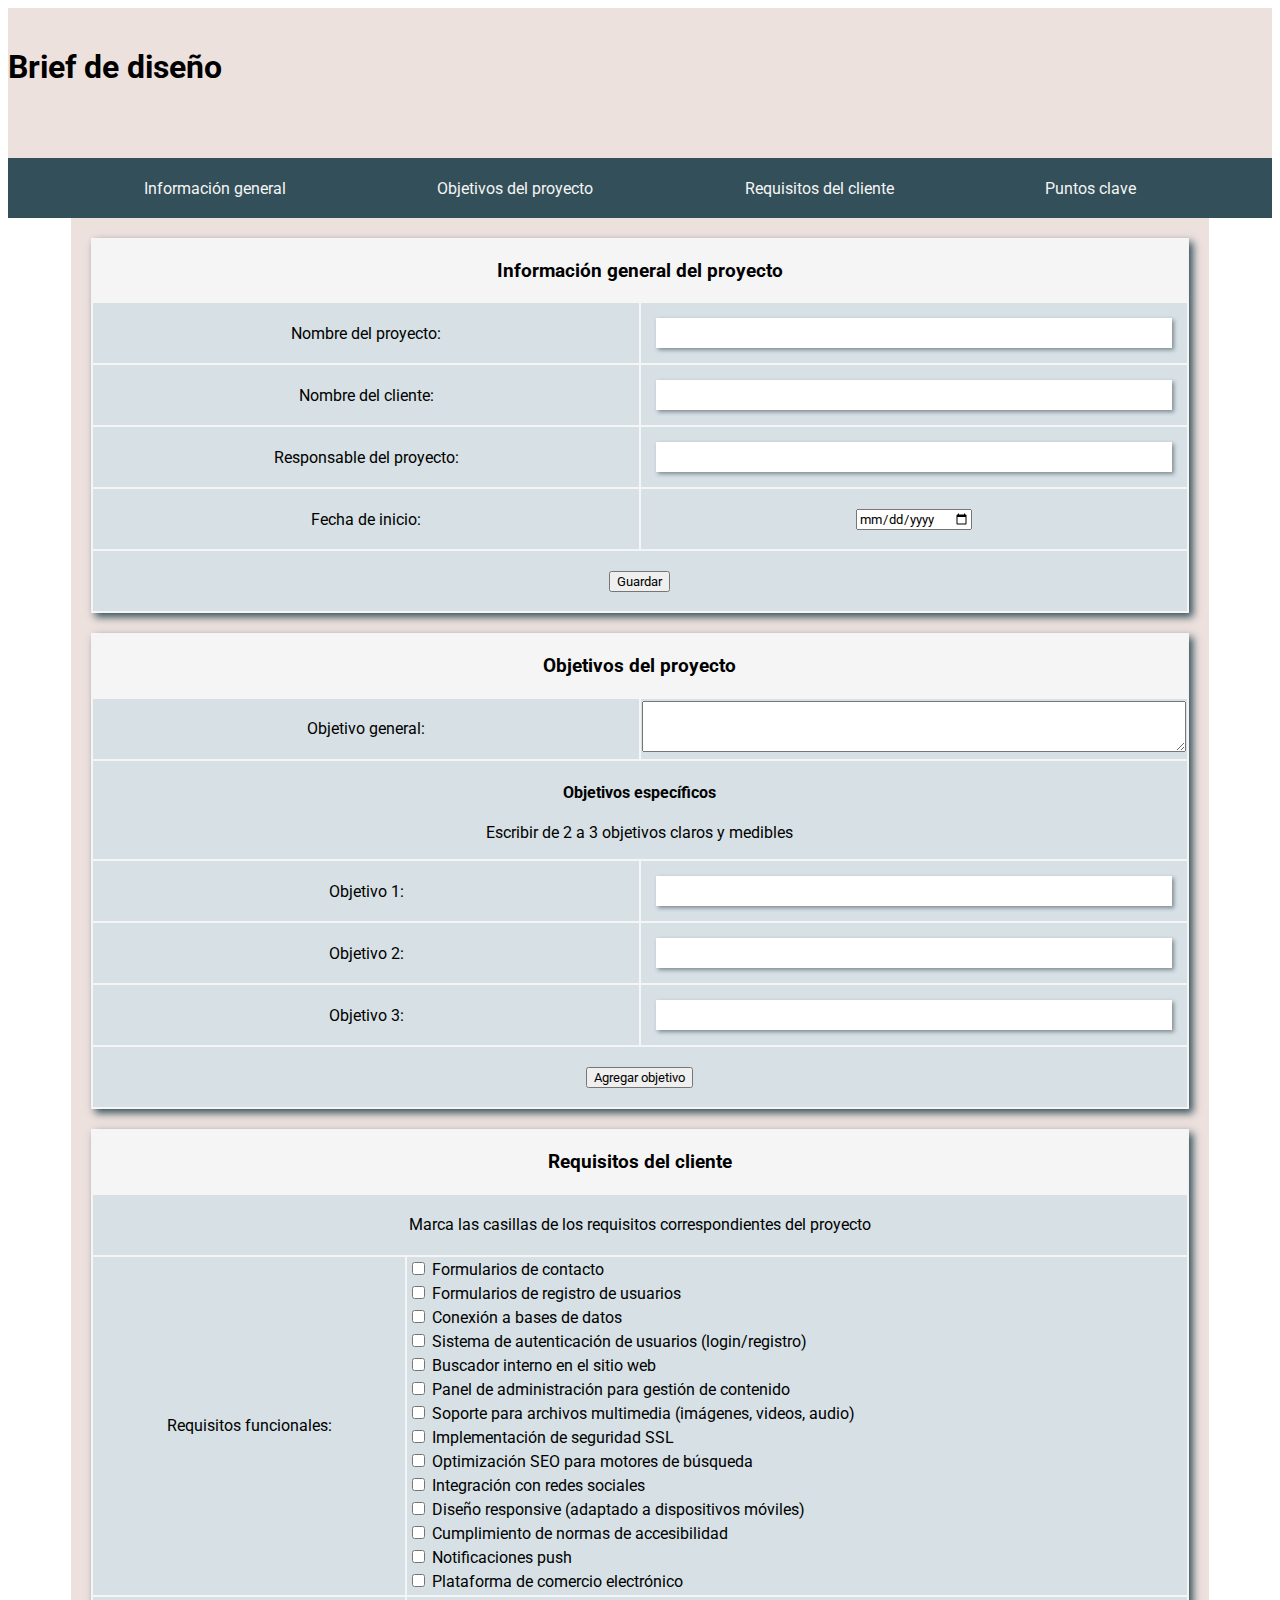
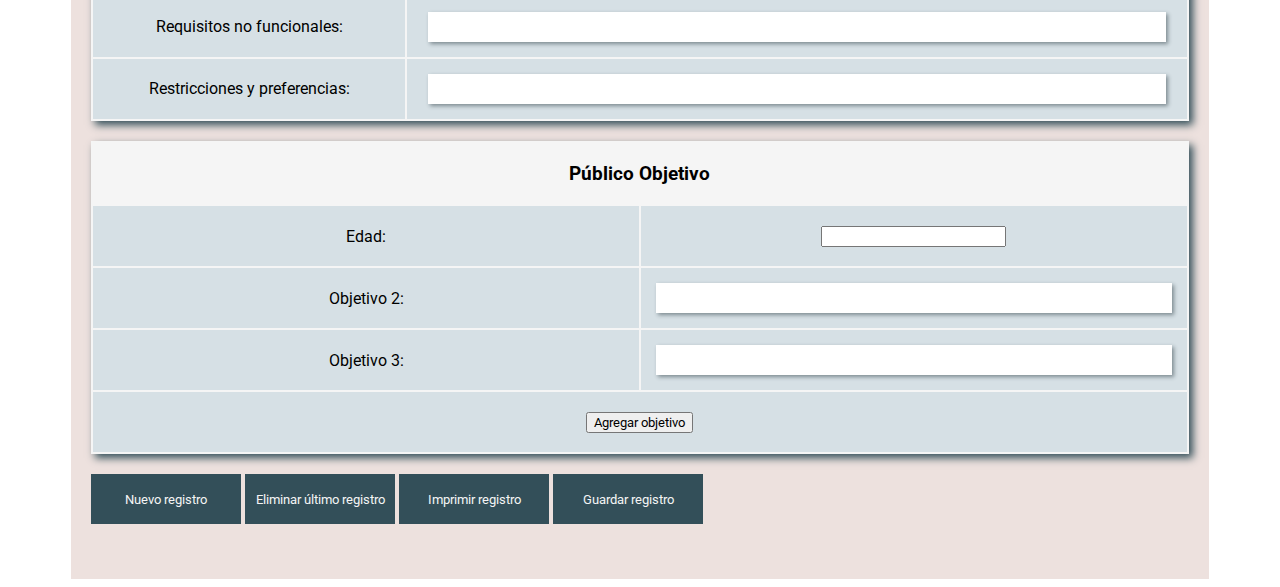
==== index.html @ 885e889c "Add files via upload" ====
<!DOCTYPE html>
<html lang="en">

<head>
    <meta charset="UTF-8">
    <meta name="viewport" content="width=device-width, initial-scale=1.0">
    <title>Practica 1</title>
    <link rel="stylesheet" href="css/estilo.css">

    <link rel="preconnect" href="https://fonts.googleapis.com">
    <link rel="preconnect" href="https://fonts.gstatic.com" crossorigin>
    <link
        href="https://fonts.googleapis.com/css2?family=Roboto:ital,wght@0,100;0,300;0,400;0,500;0,700;0,900;1,100;1,300;1,400;1,500;1,700;1,900&display=swap"
        rel="stylesheet">
    <link rel="stylesheet" href="https://cdnjs.cloudflare.com/ajax/libs/font-awesome/4.7.0/css/font-awesome.min.css">

    <script src="https://ajax.googleapis.com/ajax/libs/jquery/3.7.1/jquery.min.js"></script>
</head>

<body>
    <header>
        <img src="" alt="">
        <h1>Brief de diseño</h1>
    </header>
    <nav>
        <a class="link" href="#">Información general</a>
        <a class="link" href="#">Objetivos del proyecto</a>
        <a class="link" href="#">Requisitos del cliente</a>
        <a class="link" href="#">Puntos clave</a>
    </nav>
    <main>
        <table class="informacion">
            <thead>
                <tr>
                    <th colspan="6">
                        <h3>Información general del proyecto</h3>
                        <p></p>
                    </th>
                </tr>
            </thead>
            <tbody>
                <tr>
                    <td><label for="nombre">Nombre del proyecto:</label></td>
                    <td><input type="text" id="nombre" name="nombre"></td>
                </tr>
                <tr>
                    <td><label for="cliente-name">Nombre del cliente:</label></td>
                    <td><input type="text" id="cliente-name" name="cliente-name"></td>
                </tr>
                <tr>
                    <td><label for="responsable">Responsable del proyecto:</label></td>
                    <td><input type="text" id="responsable" name="responsable"></td>
                </tr>
                <tr>
                    <td><label for="fecha">Fecha de inicio:</label></td>
                    <td><input type="date" id="fecha" name="fecha"></td>
                </tr>
                <tr>
                    <td colspan="2"><input type="submit" value="Guardar"></td>
                </tr>
            </tbody>
        </table>
        <table class="objetivos">
            <thead>
                <tr>
                    <th colspan="6">
                        <h3>Objetivos del proyecto</h3>
                        <p></p>
                    </th>
                </tr>
            </thead>
            <tbody>
                <tr>
                    <td><label for="objetivo">Objetivo general:</label></td>
                    <td><textarea name="objetivo" rows="3" id="objetivo"></textarea></td>
                </tr>
                <tr>
                    <td colspan="2">
                        <h4>Objetivos específicos</h4>
                        <p>Escribir de 2 a 3 objetivos claros y medibles</p>
                    </td>
                </tr>
                <tr>
                    <td><label for="obj1">Objetivo 1:</label></td>
                    <td><input type="text" id="obj1" name="obj1"></td>
                </tr>
                <tr>
                    <td><label for="obj2">Objetivo 2:</label></td>
                    <td><input type="text" id="obj2" name="obj2"></td>
                </tr>
                <tr>
                    <td><label for="obj3">Objetivo 3:</label></td>
                    <td><input type="text" id="obj3" name="obj3"></td>
                </tr>
                <tr>
                    <td colspan="2"><input type="submit" value="Agregar objetivo"></td>
                </tr>
            </tbody>
        </table>
        <table class="requisitos">
            <thead>
                <tr>
                    <th colspan="6">
                        <h3>Requisitos del cliente</h3>
                        <p></p>
                    </th>
                </tr>
            </thead>
            <tbody class="brief-requisitos">
                <tr>
                    <td colspan="2">
                        <p>Marca las casillas de los requisitos correspondientes del proyecto</p>
                    </td>
                </tr>
                <tr>
                    <td class="izq">Requisitos funcionales:</td>
                    <td class="req-func">
                        <label>
                            <input type="checkbox" name="formularios" value="formularios_contacto">
                            Formularios de contacto
                        </label><br>

                        <label>
                            <input type="checkbox" name="formularios" value="formularios_registro">
                            Formularios de registro de usuarios
                        </label><br>

                        <label>
                            <input type="checkbox" name="bases_datos" value="conexion_bd">
                            Conexión a bases de datos
                        </label><br>

                        <label>
                            <input type="checkbox" name="autenticacion" value="autenticacion_usuarios">
                            Sistema de autenticación de usuarios (login/registro)
                        </label><br>

                        <label>
                            <input type="checkbox" name="buscador" value="buscador_interno">
                            Buscador interno en el sitio web
                        </label><br>

                        <label>
                            <input type="checkbox" name="gestion_contenido" value="panel_administracion">
                            Panel de administración para gestión de contenido
                        </label><br>

                        <label>
                            <input type="checkbox" name="multimedia" value="soporte_multimedia">
                            Soporte para archivos multimedia (imágenes, videos, audio)
                        </label><br>

                        <label>
                            <input type="checkbox" name="seguridad" value="seguridad_ssl">
                            Implementación de seguridad SSL
                        </label><br>

                        <label>
                            <input type="checkbox" name="seo" value="optimizacion_seo">
                            Optimización SEO para motores de búsqueda
                        </label><br>

                        <label>
                            <input type="checkbox" name="integracion" value="redes_sociales">
                            Integración con redes sociales
                        </label><br>

                        <label>
                            <input type="checkbox" name="resolucion" value="diseño_responsive">
                            Diseño responsive (adaptado a dispositivos móviles)
                        </label><br>

                        <label>
                            <input type="checkbox" name="accesibilidad" value="normas_accesibilidad">
                            Cumplimiento de normas de accesibilidad
                        </label><br>

                        <label>
                            <input type="checkbox" name="notificaciones" value="notificaciones_push">
                            Notificaciones push
                        </label><br>

                        <label>
                            <input type="checkbox" name="ecommerce" value="plataforma_ecommerce">
                            Plataforma de comercio electrónico
                        </label><br>
                    </td>
                </tr>
                <tr>
                    <td class="izq"><label for="obj2">Requisitos no funcionales:</label></td>
                    <td><input type="text" id="obj2" name="obj2"></td>
                </tr>
                <tr>
                    <td class="izq"><label for="obj3">Restricciones y preferencias:</label></td>
                    <td><input type="text" id="obj3" name="obj3"></td>
                </tr>
            </tbody>
        </table>
        <table class="publico">
            <thead>
                <tr>
                    <th colspan="6">
                        <h3>Público Objetivo</h3>
                        <p></p>
                    </th>
                </tr>
            </thead>
            <tbody>

                <tr>
                    <td><label for="edad">Edad:</label></td>
                    <td>
                        <input list="edades" name="edad" id="edad">
                        <datalist id="edades">
                            <option value="10-14">
                            <option value="15-19">
                            <option value="20-24">
                            <option value="25-29">
                            <option value="30-34">
                            <option value="35-39">
                            <option value="40-44">
                            <option value="45-49">
                            <option value="50-59">
                            <option value="60-69">
                            <option value="+70">
                        </datalist>
                    </td>
                </tr>

                <tr>
                    <td><label for="obj2">Objetivo 2:</label></td>
                    <td><input type="text" id="obj2" name="obj2"></td>
                </tr>
                <tr>
                    <td><label for="obj3">Objetivo 3:</label></td>
                    <td><input type="text" id="obj3" name="obj3"></td>
                </tr>
                <tr>
                    <td colspan="2"><input type="submit" value="Agregar objetivo"></td>
                </tr>
            </tbody>
        </table>


        <button onclick="agregarRegistro()">Nuevo registro</button>
        <button onclick="eliminarUltimoRegistro()">Eliminar último registro</button>
        <button onclick="imprimirRegistro()">Imprimir registro</button>
        <button onclick="guardarRegistro()">Guardar registro</button>
        <br>


        <p id="fecha"></p>
        <script>
            const fecha = new Date();

            const meses = ["enero", "febrero", "marzo", "abril", "mayo", "junio", "julio", "agosto", "septiembre", "octubre", "noviembre", "diciembre"];

            const dia = fecha.getDate();
            const mes = meses[fecha.getMonth()];
            const año = fecha.getFullYear();

            const fechaFormateada = `${dia} de ${mes} del ${año}`;
            document.getElementById("fecha").innerText = "Ciudad Juárez, Chihuahua a: " + fechaFormateada;
        </script>
        <br>

        <script>
            function agregarRegistro() {
                // Obtener la referencia al cuerpo de la tabla
                const tbody = document.getElementById("t-body");

                // Crear una nueva fila
                const newRow = document.createElement("tr");

                // Crear y agregar celdas con campos de entrada a la nueva fila
                const cellContents = Array(6).fill("<input type='text'>");
                cellContents.forEach(content => {
                    const newCell = document.createElement("td");
                    newCell.innerHTML = content;
                    newRow.appendChild(newCell);
                });

                // Agregar la nueva fila al cuerpo de la tabla
                tbody.appendChild(newRow);
            }

            function eliminarUltimoRegistro() {
                const tbody = document.getElementById("t-body");
                if (tbody.rows.length > 0) {
                    tbody.deleteRow(tbody.rows.length - 1);
                }
            }
        </script>

    </main>
    <footer></footer>
</body>

</html>
---- css/estilo.css ----
* {
  box-sizing: border-box;
  font-family: "Roboto", sans-serif;
}
header {
  width: 100%;
  height: 150px;
  background-color: #ede1de;
}

nav {
  width: 100%;
  height: 60px;
  background-color: #334f59;
  display: flex;
  justify-content: space-evenly;
  align-items: center;
}
.link {
  color: whitesmoke;
  text-decoration: none;
  display: inline-block;
  padding: 15px;
  border-radius: 5px;
}

main {
  width: 90%;
  height: auto;
  background-color: #ede1de;
  padding: 20px;
  margin-left: 5%;
}
table {
  width: 100%;
  height: auto;
  box-shadow: 4px 4px 8px #334f59;
  background-color: whitesmoke;
  margin-bottom: 20px;
}

tr {
  height: 60px;
}
td {
  width: 50%;
  background-color: #d6e0e5;
  text-align: center;;
}

button {
  width: 150px;
  height: 50px;
  padding: 5px;
  background-color: #334f59;
  color: whitesmoke;
  border: 0;
}
button:hover {
    background-color: #1d333b;
  }
input[type="text"] {
  width: 95%;
  height: 30px;
  box-shadow: 2px 2px 4px #18292f76 ;
  border: 0;
  outline: 0;
}
.brief-requisitos .izq{
  width: 20%;

}
.req-func{
  text-align: left;
}
.requisitos label{
  line-height: 24px;
}
textarea{
  width: 100%;
}
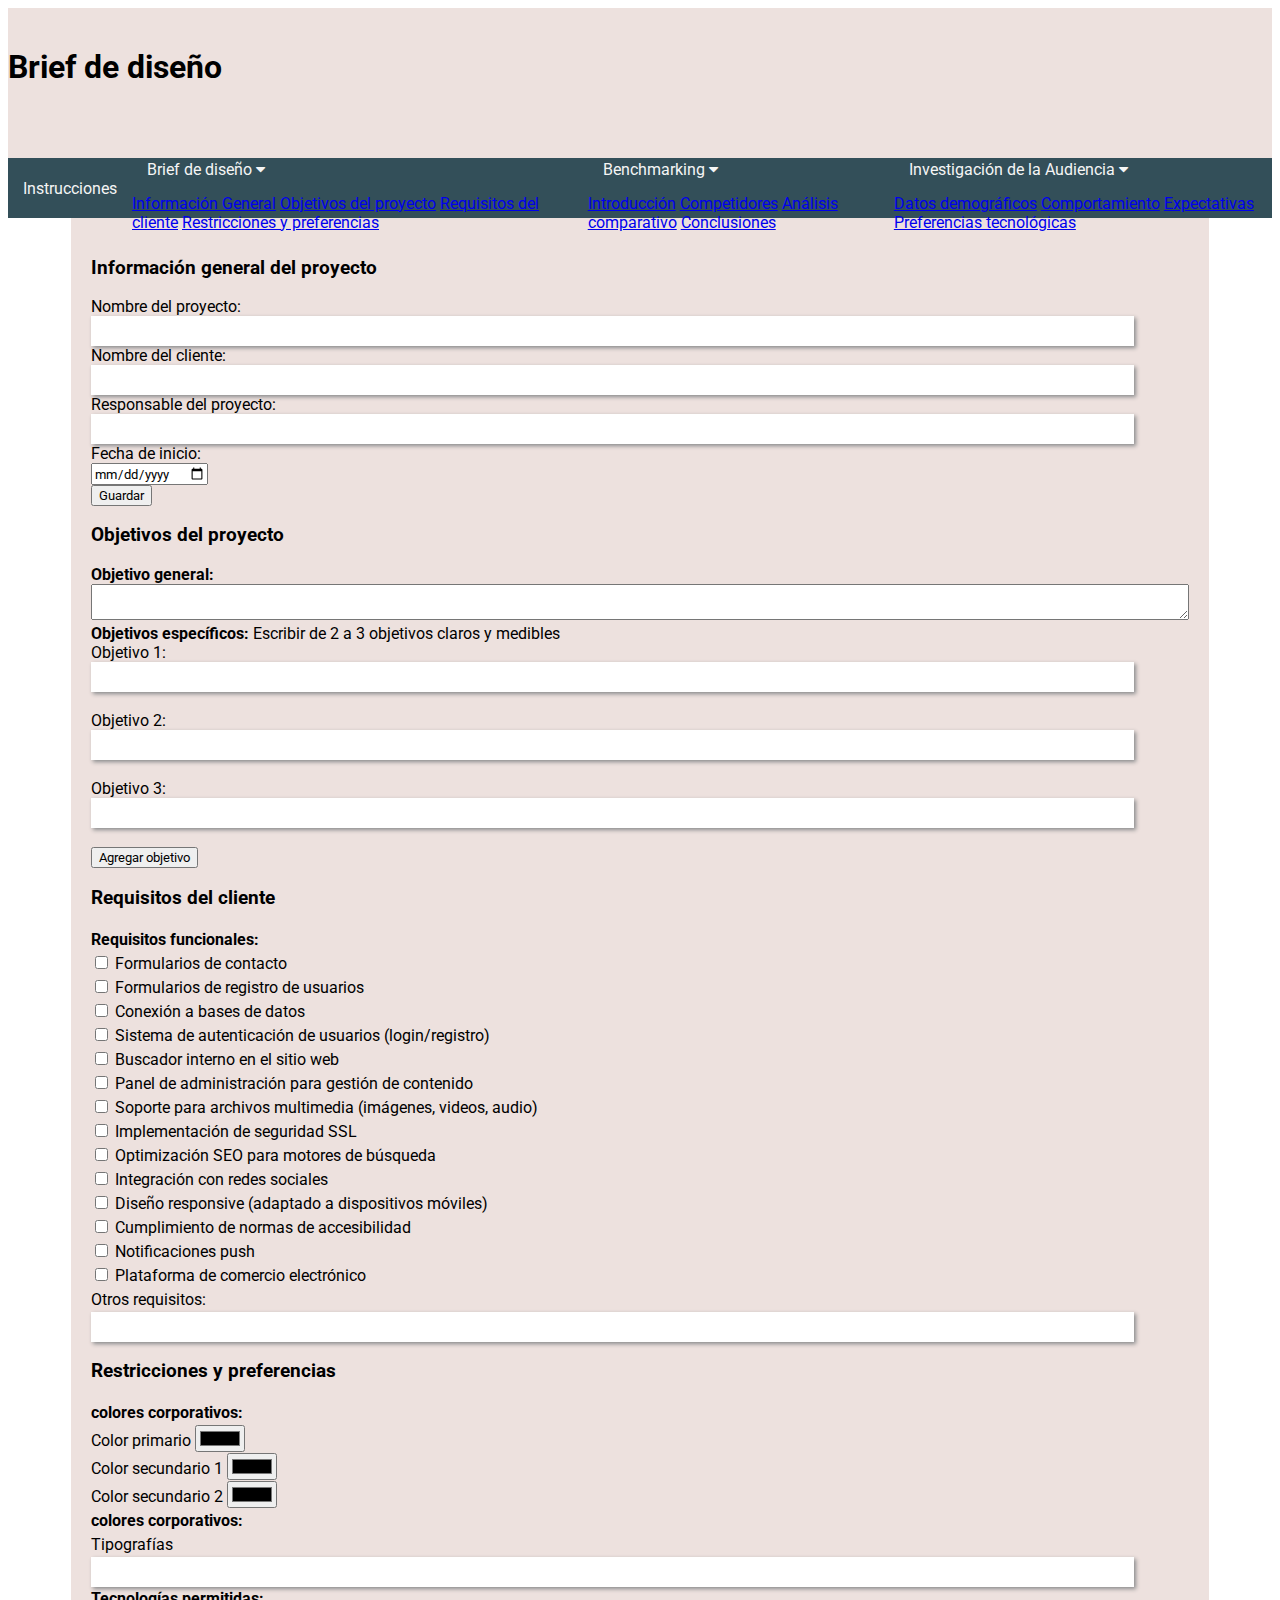
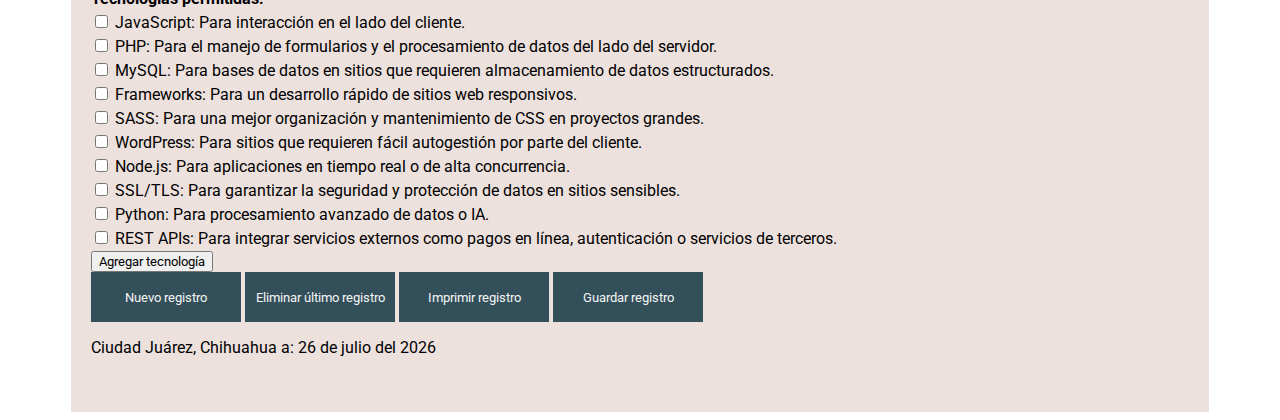
==== commit debf91ef: "Add files via upload" ====
--- a/index.html
+++ b/index.html
@@ -23,224 +23,226 @@
         <h1>Brief de diseño</h1>
     </header>
     <nav>
-        <a class="link" href="#">Información general</a>
-        <a class="link" href="#">Objetivos del proyecto</a>
-        <a class="link" href="#">Requisitos del cliente</a>
-        <a class="link" href="#">Puntos clave</a>
+        <a class="link" href="#">Instrucciones</a>
+        <div class="dropdown">
+            <a href="index.html" class="link dropbtn">Brief de diseño
+                <i class="fa fa-caret-down"></i>
+            </a>
+            <div class="dropdown-content">
+                <a href="#info">Información General</a>
+                <a href="#obj">Objetivos del proyecto</a>
+                <a href="#req">Requisitos del cliente</a>
+                <a href="#rest">Restricciones y preferencias</a>
+            </div>
+        </div>
+        <div class="dropdown">
+            <a href="index-bench.html" class="link dropbtn">Benchmarking
+                <i class="fa fa-caret-down"></i>
+            </a>
+            <div class="dropdown-content">
+                <a href="#intro">Introducción</a>
+                <a href="#comp">Competidores</a>
+                <a href="#comparativo">Análisis comparativo</a>
+                <a href="#conclusiones">Conclusiones</a>
+            </div>
+        </div>
+        <div class="dropdown">
+            <a href="index-audiencia.html" class="link dropbtn">Investigación de la Audiencia 
+                <i class="fa fa-caret-down"></i>
+            </a>
+            <div class="dropdown-content">
+                <a href="#demograficos">Datos demográficos</a>
+                <a href="#comportamiento">Comportamiento</a>
+                <a href="#expectativas">Expectativas</a>
+                <a href="#preferencias">Preferencias tecnológicas</a>
+            </div>
+        </div>
     </nav>
+    
     <main>
-        <table class="informacion">
-            <thead>
-                <tr>
-                    <th colspan="6">
-                        <h3>Información general del proyecto</h3>
-                        <p></p>
-                    </th>
-                </tr>
-            </thead>
-            <tbody>
-                <tr>
-                    <td><label for="nombre">Nombre del proyecto:</label></td>
-                    <td><input type="text" id="nombre" name="nombre"></td>
-                </tr>
-                <tr>
-                    <td><label for="cliente-name">Nombre del cliente:</label></td>
-                    <td><input type="text" id="cliente-name" name="cliente-name"></td>
-                </tr>
-                <tr>
-                    <td><label for="responsable">Responsable del proyecto:</label></td>
-                    <td><input type="text" id="responsable" name="responsable"></td>
-                </tr>
-                <tr>
-                    <td><label for="fecha">Fecha de inicio:</label></td>
-                    <td><input type="date" id="fecha" name="fecha"></td>
-                </tr>
-                <tr>
-                    <td colspan="2"><input type="submit" value="Guardar"></td>
-                </tr>
-            </tbody>
-        </table>
-        <table class="objetivos">
-            <thead>
-                <tr>
-                    <th colspan="6">
-                        <h3>Objetivos del proyecto</h3>
-                        <p></p>
-                    </th>
-                </tr>
-            </thead>
-            <tbody>
-                <tr>
-                    <td><label for="objetivo">Objetivo general:</label></td>
-                    <td><textarea name="objetivo" rows="3" id="objetivo"></textarea></td>
-                </tr>
-                <tr>
-                    <td colspan="2">
-                        <h4>Objetivos específicos</h4>
-                        <p>Escribir de 2 a 3 objetivos claros y medibles</p>
-                    </td>
-                </tr>
-                <tr>
-                    <td><label for="obj1">Objetivo 1:</label></td>
-                    <td><input type="text" id="obj1" name="obj1"></td>
-                </tr>
-                <tr>
-                    <td><label for="obj2">Objetivo 2:</label></td>
-                    <td><input type="text" id="obj2" name="obj2"></td>
-                </tr>
-                <tr>
-                    <td><label for="obj3">Objetivo 3:</label></td>
-                    <td><input type="text" id="obj3" name="obj3"></td>
-                </tr>
-                <tr>
-                    <td colspan="2"><input type="submit" value="Agregar objetivo"></td>
-                </tr>
-            </tbody>
-        </table>
-        <table class="requisitos">
-            <thead>
-                <tr>
-                    <th colspan="6">
-                        <h3>Requisitos del cliente</h3>
-                        <p></p>
-                    </th>
-                </tr>
-            </thead>
-            <tbody class="brief-requisitos">
-                <tr>
-                    <td colspan="2">
-                        <p>Marca las casillas de los requisitos correspondientes del proyecto</p>
-                    </td>
-                </tr>
-                <tr>
-                    <td class="izq">Requisitos funcionales:</td>
-                    <td class="req-func">
-                        <label>
-                            <input type="checkbox" name="formularios" value="formularios_contacto">
-                            Formularios de contacto
-                        </label><br>
-
-                        <label>
-                            <input type="checkbox" name="formularios" value="formularios_registro">
-                            Formularios de registro de usuarios
-                        </label><br>
-
-                        <label>
-                            <input type="checkbox" name="bases_datos" value="conexion_bd">
-                            Conexión a bases de datos
-                        </label><br>
-
-                        <label>
-                            <input type="checkbox" name="autenticacion" value="autenticacion_usuarios">
-                            Sistema de autenticación de usuarios (login/registro)
-                        </label><br>
-
-                        <label>
-                            <input type="checkbox" name="buscador" value="buscador_interno">
-                            Buscador interno en el sitio web
-                        </label><br>
-
-                        <label>
-                            <input type="checkbox" name="gestion_contenido" value="panel_administracion">
-                            Panel de administración para gestión de contenido
-                        </label><br>
-
-                        <label>
-                            <input type="checkbox" name="multimedia" value="soporte_multimedia">
-                            Soporte para archivos multimedia (imágenes, videos, audio)
-                        </label><br>
-
-                        <label>
-                            <input type="checkbox" name="seguridad" value="seguridad_ssl">
-                            Implementación de seguridad SSL
-                        </label><br>
-
-                        <label>
-                            <input type="checkbox" name="seo" value="optimizacion_seo">
-                            Optimización SEO para motores de búsqueda
-                        </label><br>
-
-                        <label>
-                            <input type="checkbox" name="integracion" value="redes_sociales">
-                            Integración con redes sociales
-                        </label><br>
-
-                        <label>
-                            <input type="checkbox" name="resolucion" value="diseño_responsive">
-                            Diseño responsive (adaptado a dispositivos móviles)
-                        </label><br>
-
-                        <label>
-                            <input type="checkbox" name="accesibilidad" value="normas_accesibilidad">
-                            Cumplimiento de normas de accesibilidad
-                        </label><br>
-
-                        <label>
-                            <input type="checkbox" name="notificaciones" value="notificaciones_push">
-                            Notificaciones push
-                        </label><br>
-
-                        <label>
-                            <input type="checkbox" name="ecommerce" value="plataforma_ecommerce">
-                            Plataforma de comercio electrónico
-                        </label><br>
-                    </td>
-                </tr>
-                <tr>
-                    <td class="izq"><label for="obj2">Requisitos no funcionales:</label></td>
-                    <td><input type="text" id="obj2" name="obj2"></td>
-                </tr>
-                <tr>
-                    <td class="izq"><label for="obj3">Restricciones y preferencias:</label></td>
-                    <td><input type="text" id="obj3" name="obj3"></td>
-                </tr>
-            </tbody>
-        </table>
-        <table class="publico">
-            <thead>
-                <tr>
-                    <th colspan="6">
-                        <h3>Público Objetivo</h3>
-                        <p></p>
-                    </th>
-                </tr>
-            </thead>
-            <tbody>
-
-                <tr>
-                    <td><label for="edad">Edad:</label></td>
-                    <td>
-                        <input list="edades" name="edad" id="edad">
-                        <datalist id="edades">
-                            <option value="10-14">
-                            <option value="15-19">
-                            <option value="20-24">
-                            <option value="25-29">
-                            <option value="30-34">
-                            <option value="35-39">
-                            <option value="40-44">
-                            <option value="45-49">
-                            <option value="50-59">
-                            <option value="60-69">
-                            <option value="+70">
-                        </datalist>
-                    </td>
-                </tr>
-
-                <tr>
-                    <td><label for="obj2">Objetivo 2:</label></td>
-                    <td><input type="text" id="obj2" name="obj2"></td>
-                </tr>
-                <tr>
-                    <td><label for="obj3">Objetivo 3:</label></td>
-                    <td><input type="text" id="obj3" name="obj3"></td>
-                </tr>
-                <tr>
-                    <td colspan="2"><input type="submit" value="Agregar objetivo"></td>
-                </tr>
-            </tbody>
-        </table>
-
+
+        <section class="grid-container informacion" id="info">
+            <div class="item1 grid-item">
+                <h3>Información general del proyecto</h3>
+            </div>
+            <div class="item2 grid-item"><label for="nombre">Nombre del proyecto:</label></div>
+            <div class="item3 grid-item"><input type="text" id="nombre" name="nombre"></div>
+            <div class="item4 grid-item"><label for="cliente-name">Nombre del cliente:</label></div>
+            <div class="item5 grid-item"><input type="text" id="cliente-name" name="cliente-name"></div>
+            <div class="item6 grid-item"><label for="responsable">Responsable del proyecto:</label></div>
+            <div class="item7 grid-item"><input type="text" id="responsable" name="responsable"></div>
+            <div class="item8 grid-item"><label for="date">Fecha de inicio:</label></div>
+            <div class="item9 grid-item"><input type="date" id="date" name="date"></div>
+            <div class="item10 grid-item"><input type="submit" value="Guardar"></div>
+        </section>
+
+        <section class="grid-container objetivos" id="obj">
+            <div class="item1 grid-item">
+                <h3>Objetivos del proyecto</h3>
+            </div>
+            <div class="item2 grid-item"><label for="obj-general"><b>Objetivo general:</b></label></div>
+            <div class="item3 grid-item"><textarea name="obj-general" id="obj-general"></textarea></div>
+            <div class="item4 grid-item"><label for="cliente-name"><b>Objetivos específicos: </b>Escribir de 2 a 3
+                    objetivos claros y medibles</label></div>
+            <div class="item5 grid-item">
+                <label for="obj1">Objetivo 1:</label>
+                <input type="text" id="obj1" name="obj1"><br><br>
+                <label for="obj1">Objetivo 2:</label>
+                <input type="text" id="obj1" name="obj1"><br><br>
+                <label for="obj1">Objetivo 3:</label>
+                <input type="text" id="obj1" name="obj1"><br><br>
+                <input type="submit" value="Agregar objetivo">
+            </div>
+        </section>
+
+        <section class="grid-container requisitos" id="req">
+            <div class="item1 grid-item">
+                <h3>Requisitos del cliente</h3>
+            </div>
+            <div class="item2 grid-item"><label for="obj-general"><b>Requisitos funcionales:</b></label></div>
+            <div class="item3 grid-item"><label>
+                    <input type="checkbox" name="formularios" value="formularios_contacto">
+                    Formularios de contacto
+                </label><br>
+
+                <label>
+                    <input type="checkbox" name="formularios" value="formularios_registro">
+                    Formularios de registro de usuarios
+                </label><br>
+
+                <label>
+                    <input type="checkbox" name="bases_datos" value="conexion_bd">
+                    Conexión a bases de datos
+                </label><br>
+
+                <label>
+                    <input type="checkbox" name="autenticacion" value="autenticacion_usuarios">
+                    Sistema de autenticación de usuarios (login/registro)
+                </label><br>
+
+                <label>
+                    <input type="checkbox" name="buscador" value="buscador_interno">
+                    Buscador interno en el sitio web
+                </label><br>
+
+                <label>
+                    <input type="checkbox" name="gestion_contenido" value="panel_administracion">
+                    Panel de administración para gestión de contenido
+                </label><br>
+
+                <label>
+                    <input type="checkbox" name="multimedia" value="soporte_multimedia">
+                    Soporte para archivos multimedia (imágenes, videos, audio)
+                </label><br>
+
+                <label>
+                    <input type="checkbox" name="seguridad" value="seguridad_ssl">
+                    Implementación de seguridad SSL
+                </label><br>
+
+                <label>
+                    <input type="checkbox" name="seo" value="optimizacion_seo">
+                    Optimización SEO para motores de búsqueda
+                </label><br>
+
+                <label>
+                    <input type="checkbox" name="integracion" value="redes_sociales">
+                    Integración con redes sociales
+                </label><br>
+
+                <label>
+                    <input type="checkbox" name="resolucion" value="diseño_responsive">
+                    Diseño responsive (adaptado a dispositivos móviles)
+                </label><br>
+
+                <label>
+                    <input type="checkbox" name="accesibilidad" value="normas_accesibilidad">
+                    Cumplimiento de normas de accesibilidad
+                </label><br>
+
+                <label>
+                    <input type="checkbox" name="notificaciones" value="notificaciones_push">
+                    Notificaciones push
+                </label><br>
+
+                <label>
+                    <input type="checkbox" name="ecommerce" value="plataforma_ecommerce">
+                    Plataforma de comercio electrónico
+                </label><br>
+                <label for="otros">Otros requisitos:</label>
+                <input type="text" name="otros" id="otros">
+            </div>
+        </section>
+
+        <section class="grid-container requisitos" id="req">
+            <div class="item1 grid-item">
+                <h3>Restricciones y preferencias</h3>
+            </div>
+            <div class="item2 grid-item"><label for="obj-general"><b>colores corporativos:</b></label></div>
+            <div class="item3 grid-item">
+                <label for="primary-color">Color primario</label>
+                <input type="color" id="primary-color" name="primary-color" value="#000000">
+                <br>
+                <label for="secondary1-color">Color secundario 1</label>
+                <input type="color" id="secondary1-color" name="secondary1-color" value="#000000">
+                <br>
+                <label for="secondary2-color">Color secundario 2</label>
+                <input type="color" id="secondary2-color" name="secondary2-color" value="#000000">
+                <br>
+            </div>
+
+            <div class="item4 grid-item"><label for="obj-general"><b>colores corporativos:</b></label></div>
+            <div class="item5 grid-item">
+                <label for="font">Tipografías</label>
+                <input type="text" id="font" name="font">
+            </div>
+            <div class="item6 grid-item"><label for="tecnologias"><b>Tecnologías permitidas:</b></label></div>
+            <div class="item7 grid-item">
+                <label>
+                    <input type="checkbox" name="js" value="js">
+                    JavaScript: Para interacción en el lado del cliente.
+                </label><br>
+
+                <label>
+                    <input type="checkbox" name="php" value="php">
+                    PHP: Para el manejo de formularios y el procesamiento de datos del lado del servidor.
+                </label><br>
+                <label>
+                    <input type="checkbox" name="sql" value="sql">
+                    MySQL: Para bases de datos en sitios que requieren almacenamiento de datos estructurados.
+                </label><br>
+                <label>
+                    <input type="checkbox" name="frame" value="frame">
+                    Frameworks: Para un desarrollo rápido de sitios web responsivos.
+                </label><br>
+                <label>
+                    <input type="checkbox" name="sass" value="sass">
+                    SASS: Para una mejor organización y mantenimiento de CSS en proyectos grandes.
+                </label><br>
+                <label>
+                    <input type="checkbox" name="wp" value="wp">
+                    WordPress: Para sitios que requieren fácil autogestión por parte del cliente.
+                </label><br>
+                <label>
+                    <input type="checkbox" name="node" value="node">
+                    Node.js: Para aplicaciones en tiempo real o de alta concurrencia.
+                </label><br>
+                <label>
+                    <input type="checkbox" name="ssl" value="ssl">
+                    SSL/TLS: Para garantizar la seguridad y protección de datos en sitios sensibles.
+                </label><br>
+                <label>
+                    <input type="checkbox" name="pyt" value="pyt">
+                    Python: Para procesamiento avanzado de datos o IA.
+                </label><br>
+                <label>
+                    <input type="checkbox" name="pyt" value="pyt">
+                    REST APIs: Para integrar servicios externos como pagos en línea, autenticación o servicios
+                    de terceros.
+                </label><br>
+                <input type="submit" value="Agregar tecnología">
+            </div>
+        </section>
 
         <button onclick="agregarRegistro()">Nuevo registro</button>
         <button onclick="eliminarUltimoRegistro()">Eliminar último registro</button>
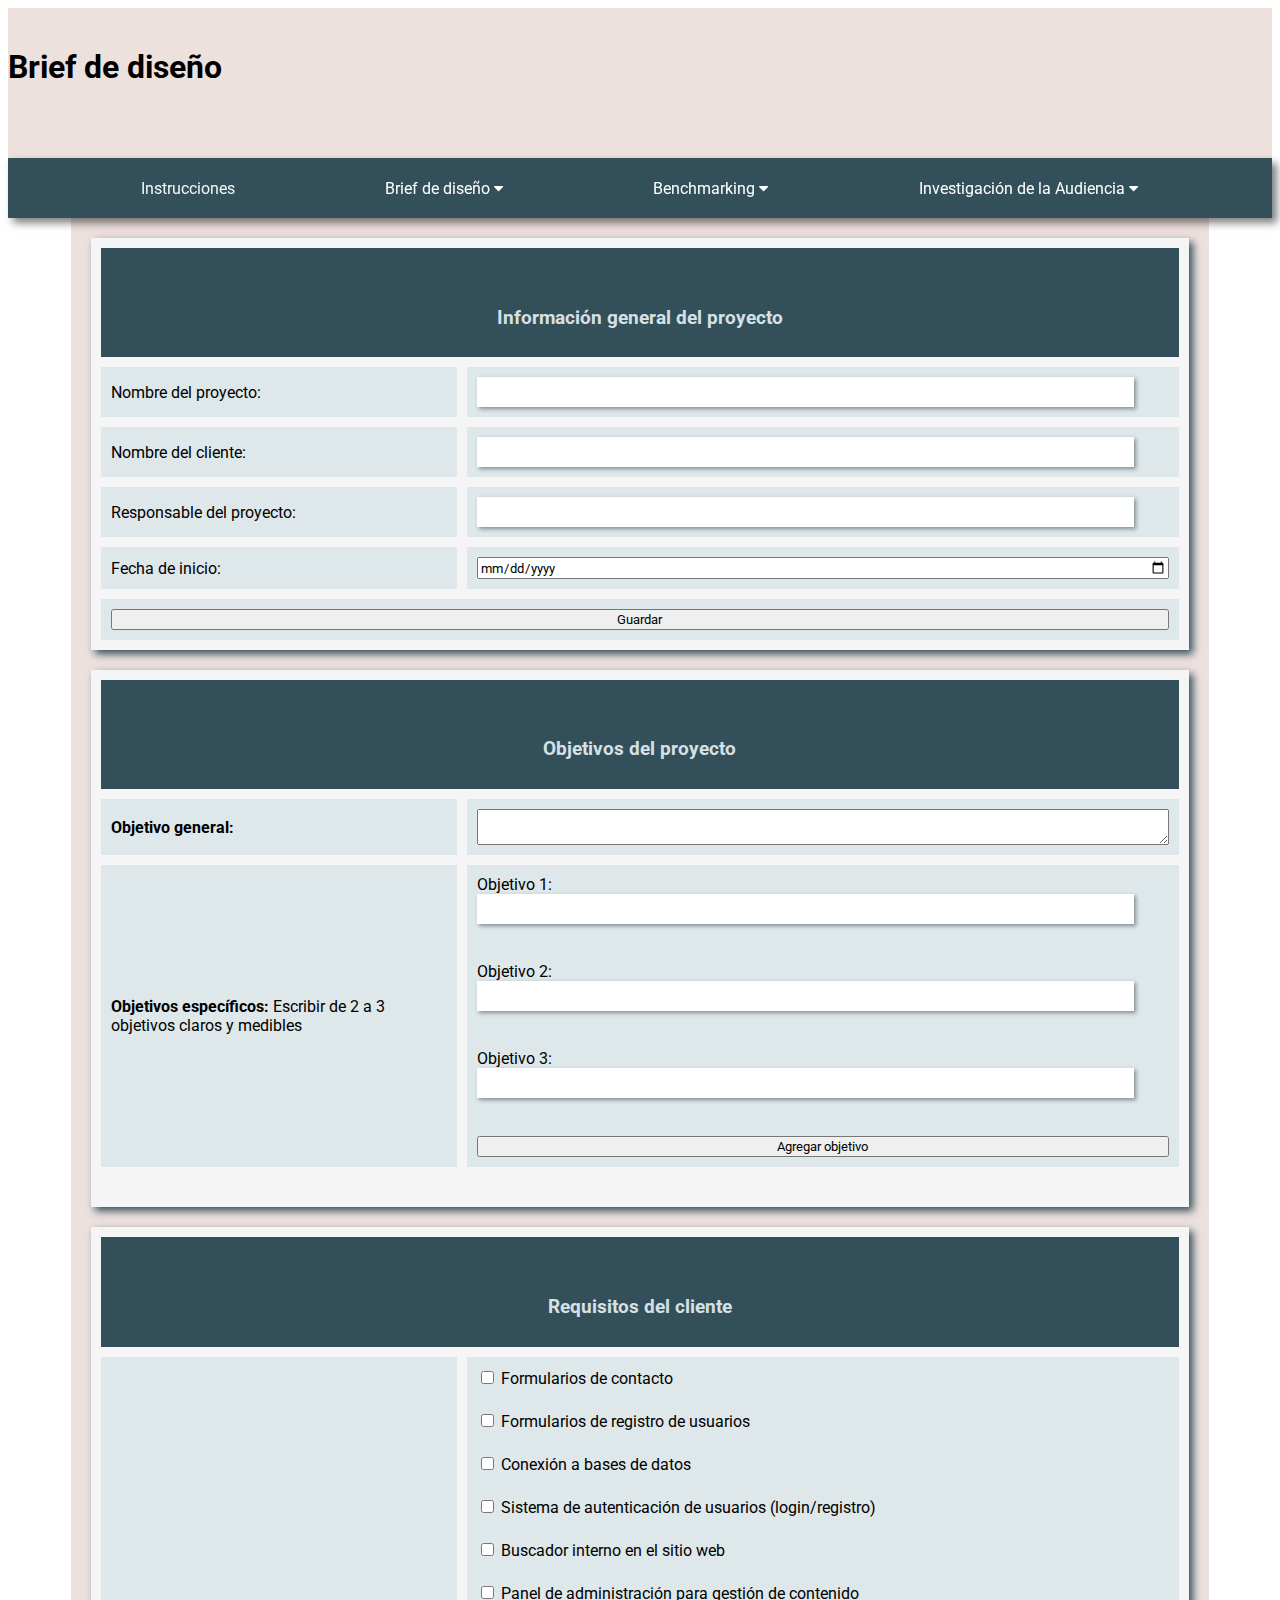
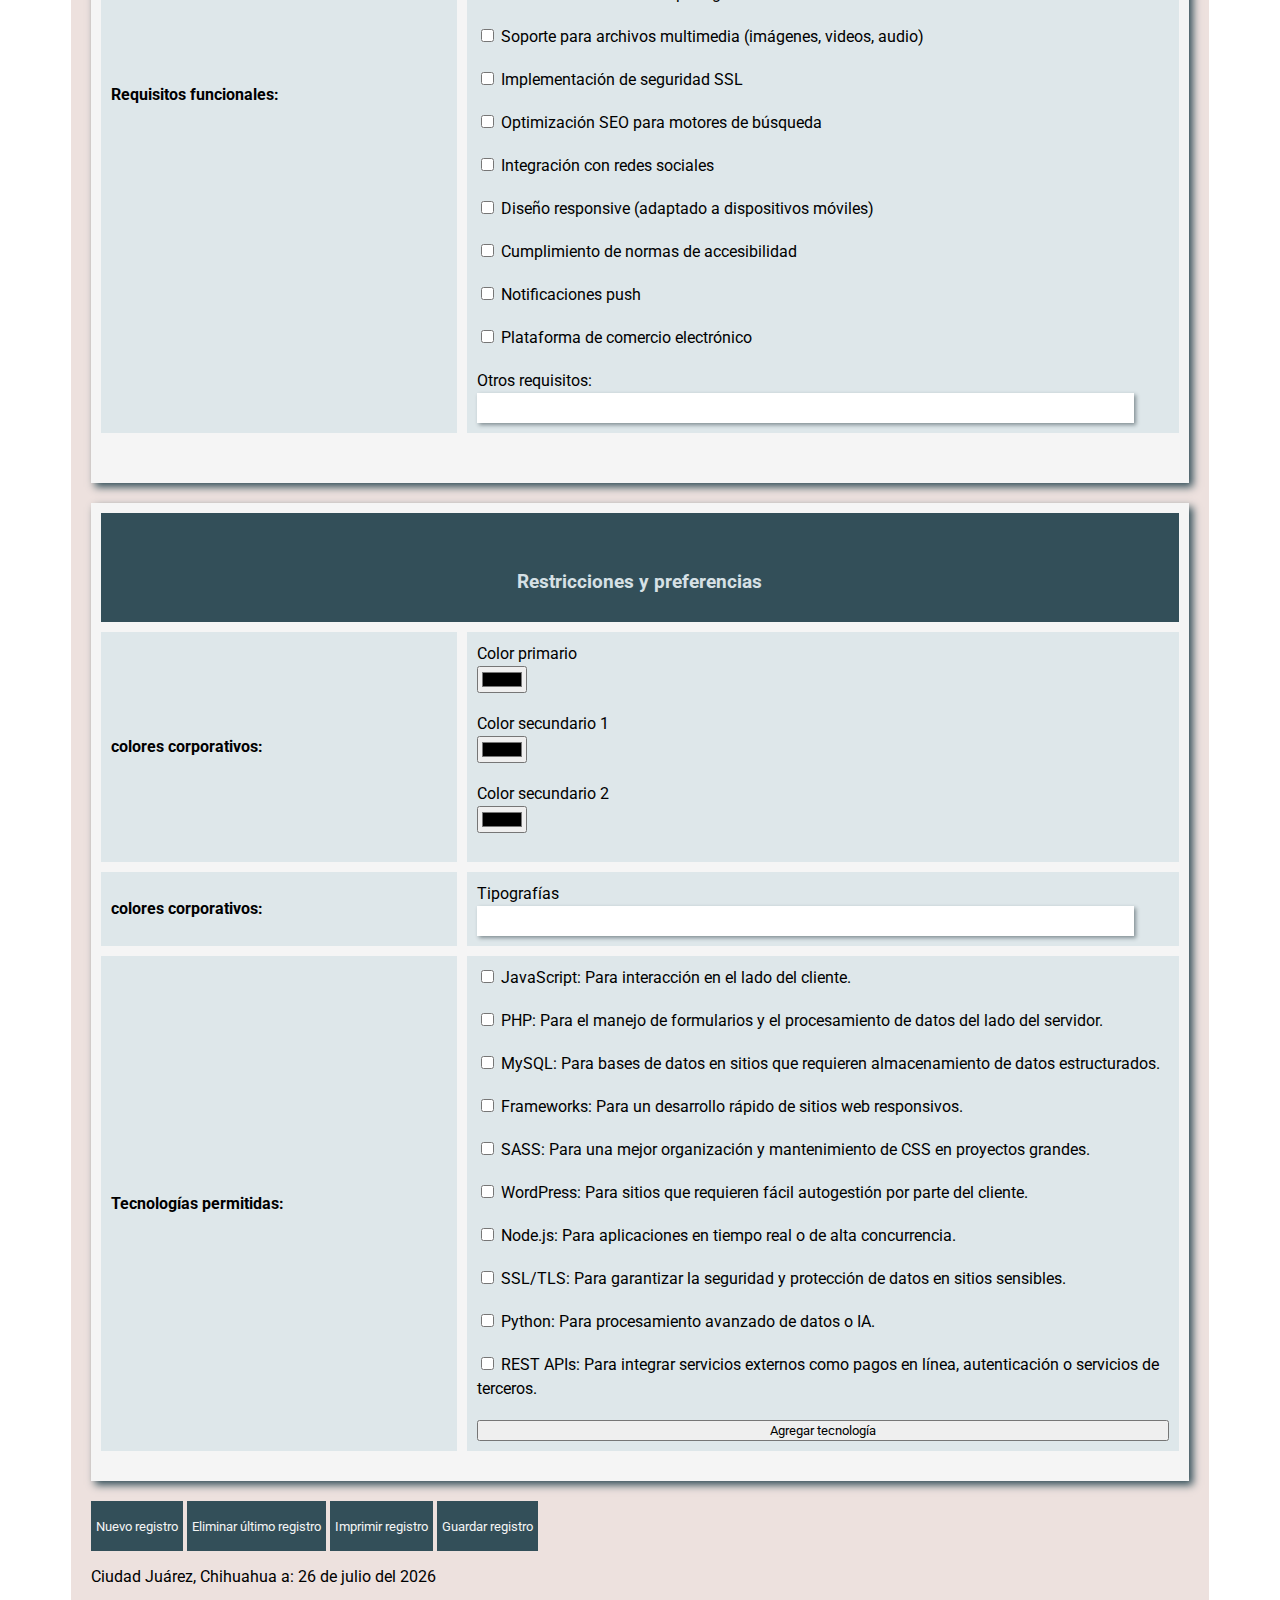
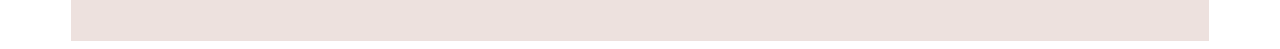
==== commit 743b76a0: "Update index.html" ====
--- a/index.html
+++ b/index.html
@@ -298,4 +298,4 @@
     <footer></footer>
 </body>
 
-</html>+</html>
--- a/css/estilo.css
+++ b/css/estilo.css
@@ -7,7 +7,7 @@
   height: 150px;
   background-color: #ede1de;
 }
-
+/*-- inicio de nav --*/
 nav {
   width: 100%;
   height: 60px;
@@ -15,15 +15,54 @@
   display: flex;
   justify-content: space-evenly;
   align-items: center;
+  position: sticky;
+  top: 0;
+  box-shadow: 5px 5px 8px rgba(0, 0, 0, 0.5);
 }
 .link {
   color: whitesmoke;
   text-decoration: none;
   display: inline-block;
   padding: 15px;
-  border-radius: 5px;
 }
-
+.link:hover,
+.dropdown .dropbtn:hover {
+  background-color: #18292f;
+}
+.dropdown .dropbtn {
+  font-size: 16px;
+  border: none;
+  outline: none;
+  color: white;
+  padding: 14px 16px;
+  background-color: inherit;
+  font-family: inherit;
+  margin: 0;
+}
+.dropdown-content {
+  display: none;
+  position: absolute;
+  background-color: #f9f9f9;
+  /*min-width: 160px;*/
+  max-width: 100%;
+  box-shadow: 0px 8px 16px 0px rgba(0, 0, 0, 0.2);
+  z-index: 1;
+}
+.dropdown-content a {
+  float: none;
+  color: #18292f;
+  padding: 12px 12px;
+  text-decoration: none;
+  display: block;
+  text-align: left;
+}
+.dropdown-content a:hover {
+  background-color: #939fa3;
+}
+.dropdown:hover .dropdown-content {
+  display: block;
+}
+/*-- fin de nav --*/
 main {
   width: 90%;
   height: auto;
@@ -31,13 +70,78 @@
   padding: 20px;
   margin-left: 5%;
 }
+
+section {
+  width: 100%;
+  height: auto;
+  box-shadow: 4px 4px 8px #334f59;
+  background-color: whitesmoke;
+  margin-bottom: 20px;
+
+  display: grid;
+  grid-template-areas:
+    "item1 item1"
+    "item2 item3"
+    "item4 item5"
+    "item6 item7"
+    "item8 item9"
+    "item10 item10";
+  grid-template-columns: 1fr 2fr;
+  gap: 10px;
+  padding: 10px;
+}
+.grid-item{
+  background-color: #dee7ea;
+  padding: 10px;
+  display: grid;
+  align-items: center;
+}
+.item1 {
+  grid-area: item1;
+  text-align: center;
+  background-color: #334f59;
+  color: #d6e0e5;
+  padding-top: 40px;
+}
+.item2 {
+  grid-area: item2;
+}
+.item3 {
+  grid-area: item3;
+  display: flex;
+  flex-flow: column;
+  align-items: flex-start;
+}
+.item4 {
+  grid-area: item4;
+}
+.item5 {
+  grid-area: item5;
+}
+.item6 {
+  grid-area: item6;
+}
+.item7 {
+  grid-area: item7;
+}
+.item8 {
+  grid-area: item8;
+}
+.item9 {
+  grid-area: item9;
+}
+.item10 {
+  grid-area: item10;
+}
+
+/*
 table {
   width: 100%;
   height: auto;
   box-shadow: 4px 4px 8px #334f59;
   background-color: whitesmoke;
   margin-bottom: 20px;
-}
+}*/
 
 tr {
   height: 60px;
@@ -45,11 +149,11 @@
 td {
   width: 50%;
   background-color: #d6e0e5;
-  text-align: center;;
+  text-align: center;
 }
 
 button {
-  width: 150px;
+  width: auto;
   height: 50px;
   padding: 5px;
   background-color: #334f59;
@@ -57,25 +161,33 @@
   border: 0;
 }
 button:hover {
-    background-color: #1d333b;
-  }
+  background-color: #1d333b;
+}
 input[type="text"] {
   width: 95%;
   height: 30px;
-  box-shadow: 2px 2px 4px #18292f76 ;
+  box-shadow: 2px 2px 4px #18292f76;
   border: 0;
   outline: 0;
 }
-.brief-requisitos .izq{
+.izq {
   width: 20%;
-
 }
-.req-func{
+.comp {
+  width: 40%;
+}
+.req-func,
+.rest-dis {
   text-align: left;
 }
-.requisitos label{
+.requisitos label,
+.publico label {
   line-height: 24px;
 }
-textarea{
+textarea {
   width: 100%;
 }
+.item-comp{
+  padding: 10px;
+
+}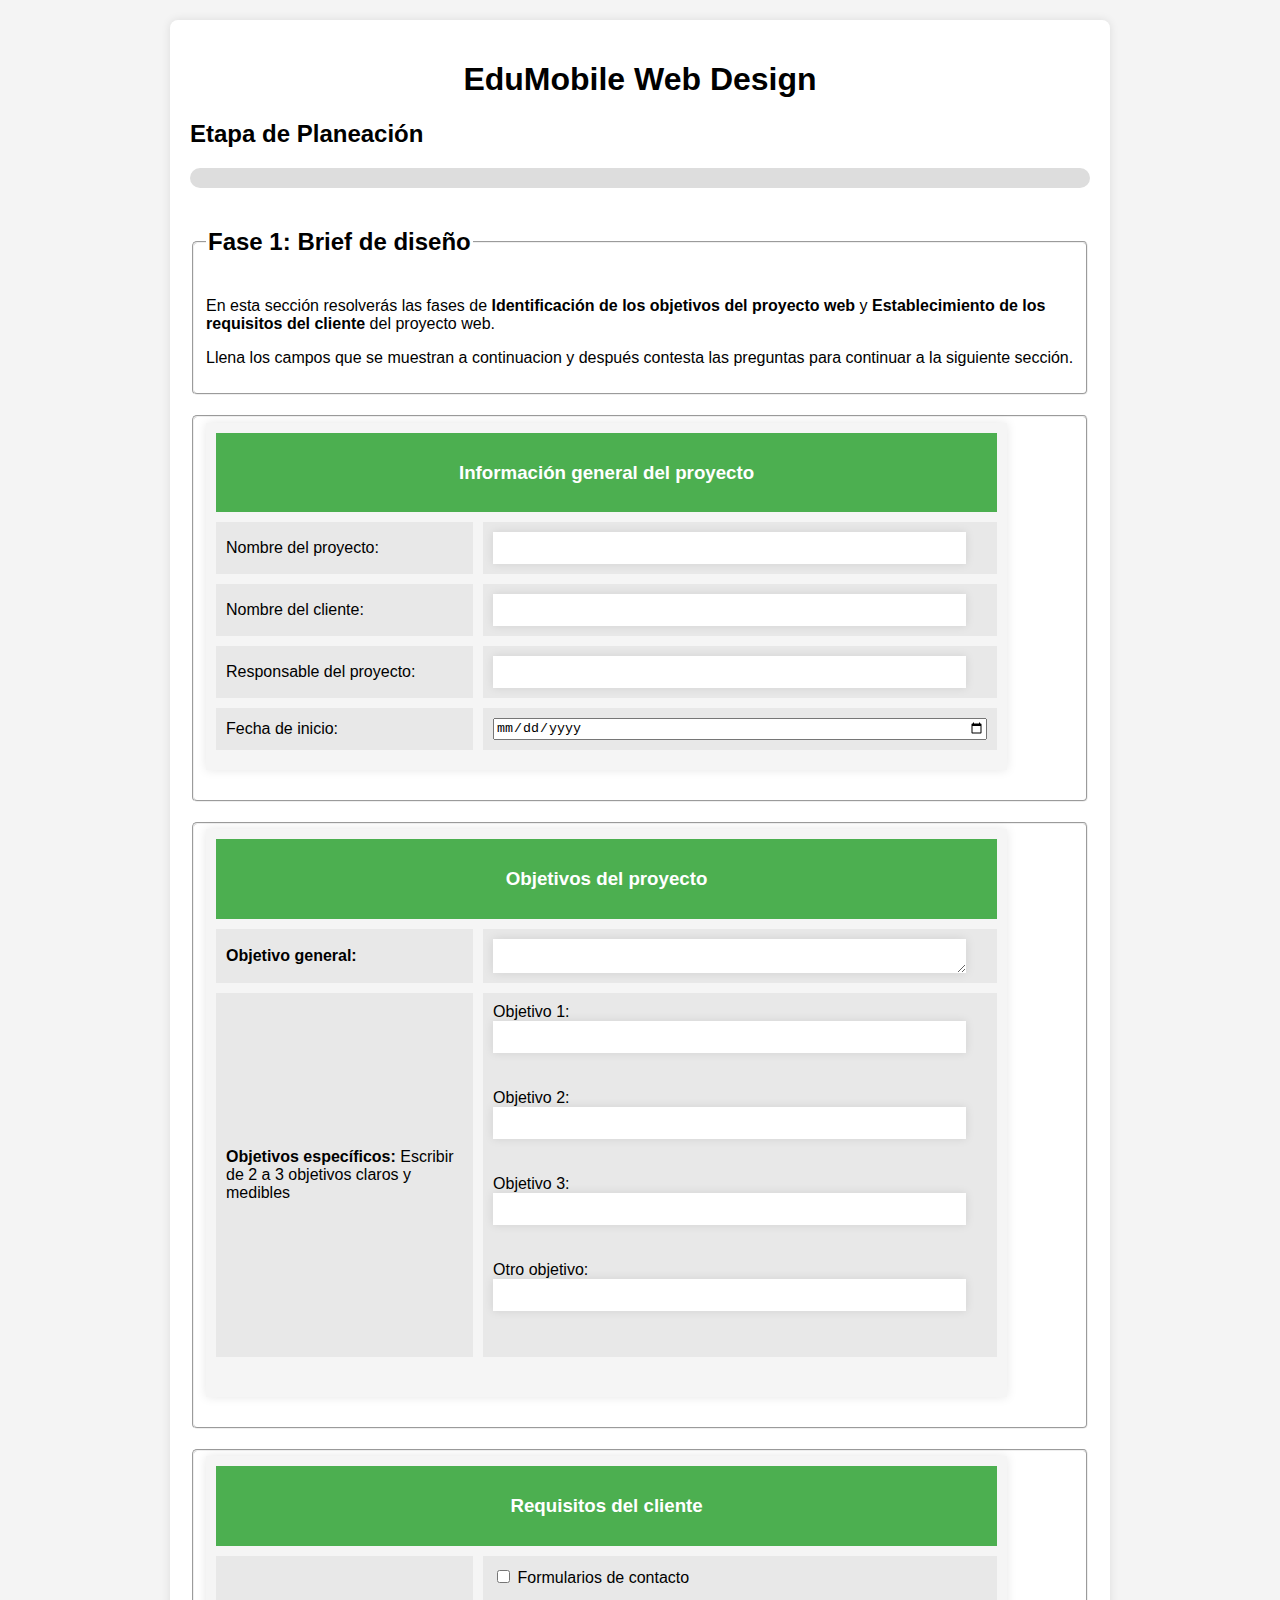
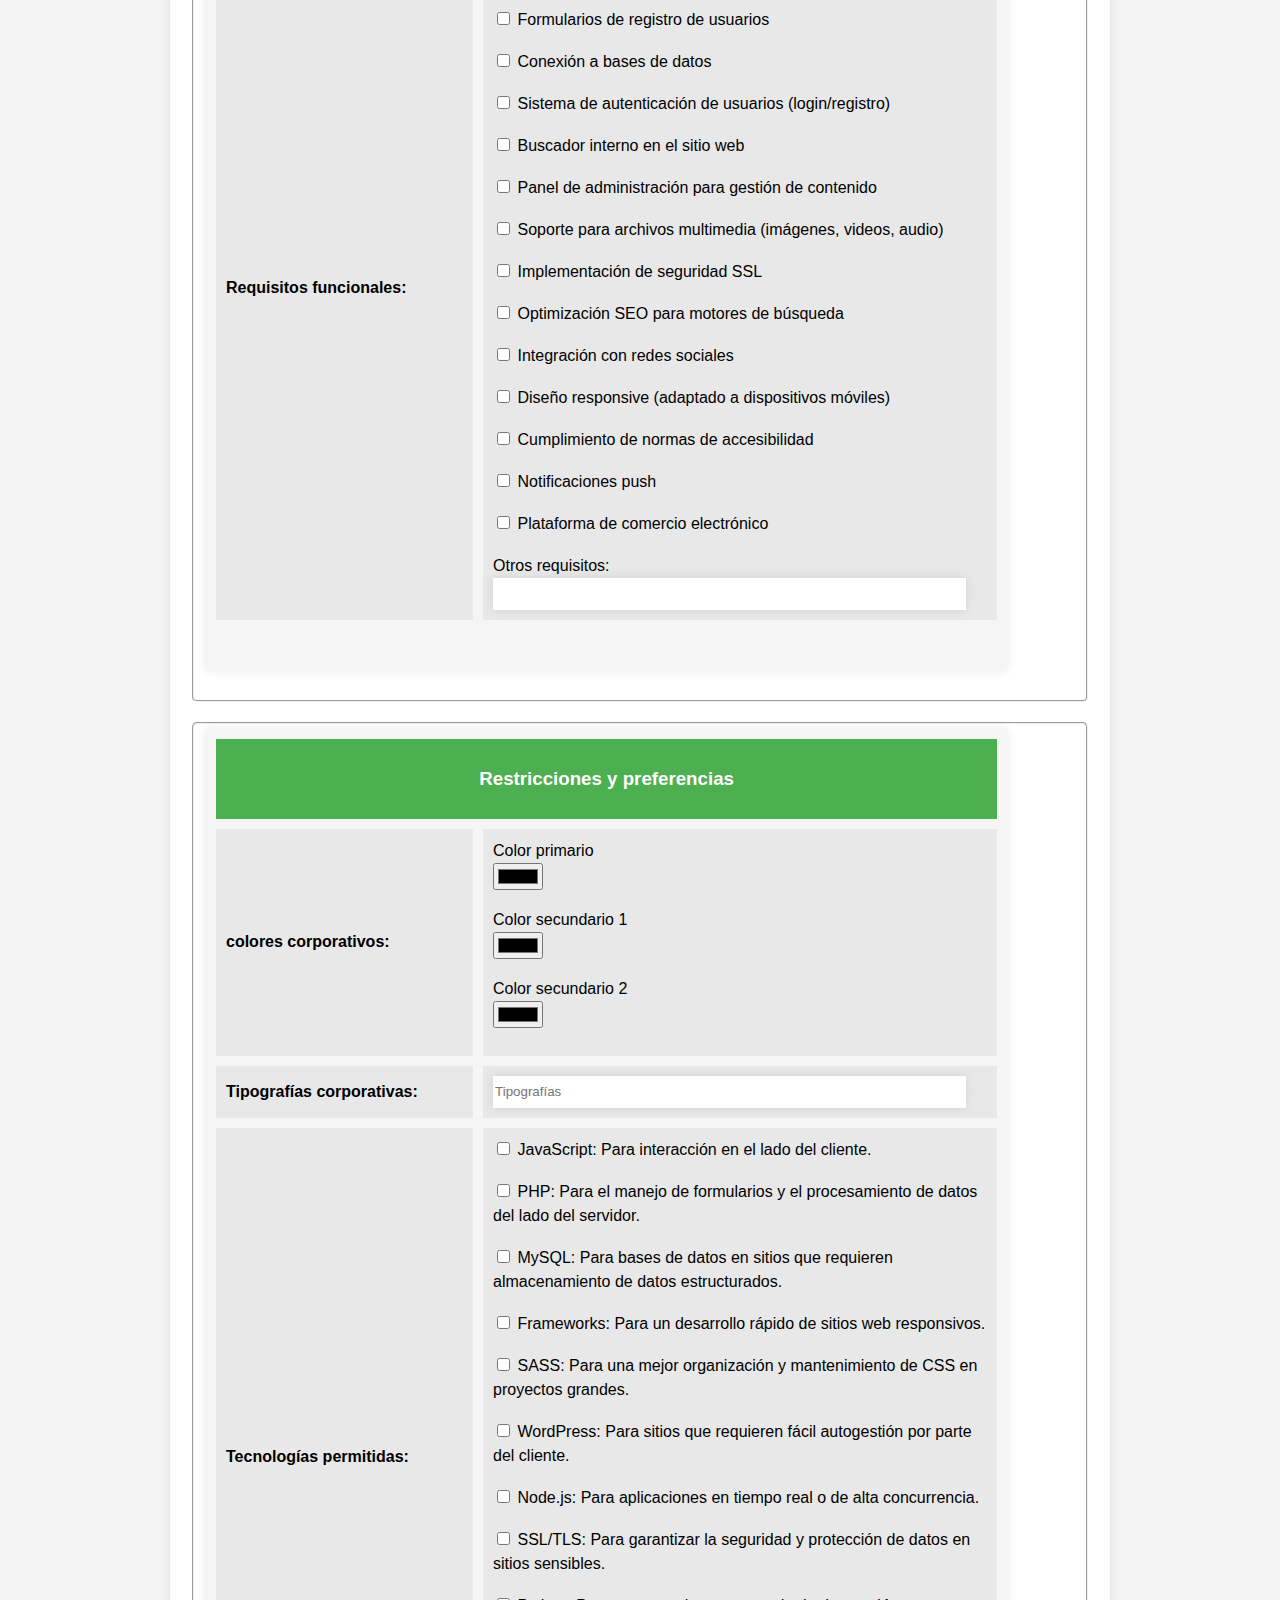
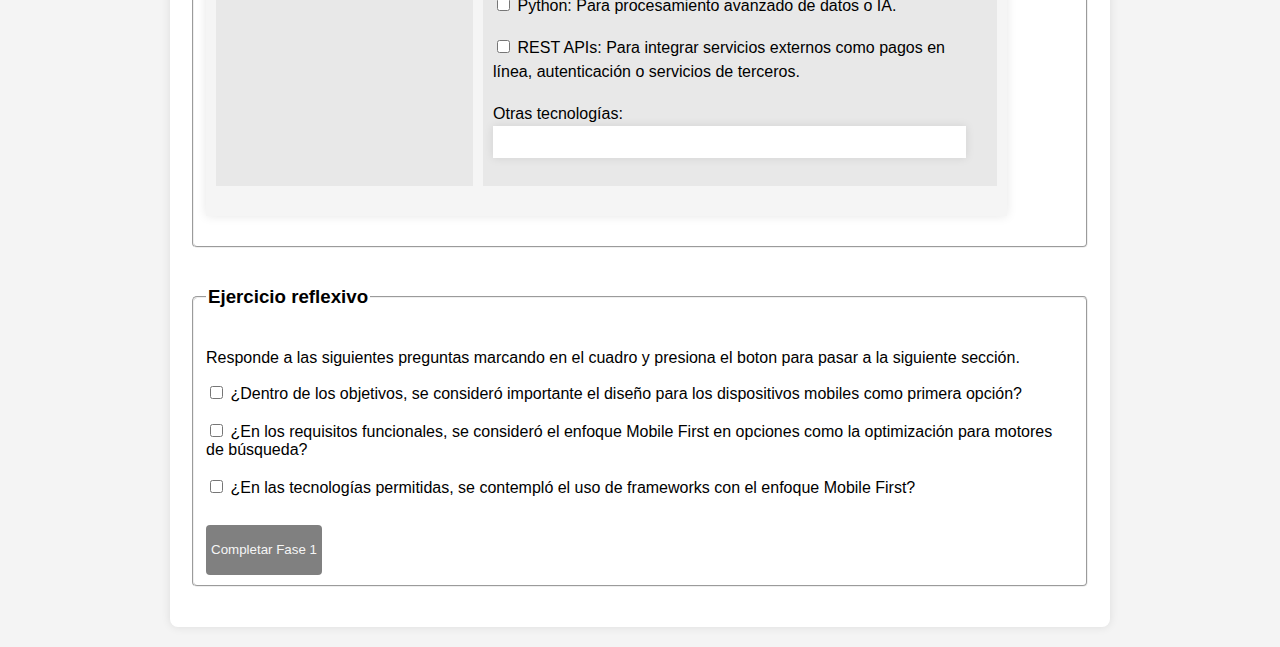
==== commit 41894315: "Add files via upload" ====
--- a/index.html
+++ b/index.html
@@ -1,301 +1,630 @@
 <!DOCTYPE html>
-<html lang="en">
+<html lang="es">
 
 <head>
     <meta charset="UTF-8">
     <meta name="viewport" content="width=device-width, initial-scale=1.0">
-    <title>Practica 1</title>
-    <link rel="stylesheet" href="css/estilo.css">
-
-    <link rel="preconnect" href="https://fonts.googleapis.com">
-    <link rel="preconnect" href="https://fonts.gstatic.com" crossorigin>
-    <link
-        href="https://fonts.googleapis.com/css2?family=Roboto:ital,wght@0,100;0,300;0,400;0,500;0,700;0,900;1,100;1,300;1,400;1,500;1,700;1,900&display=swap"
-        rel="stylesheet">
-    <link rel="stylesheet" href="https://cdnjs.cloudflare.com/ajax/libs/font-awesome/4.7.0/css/font-awesome.min.css">
-
-    <script src="https://ajax.googleapis.com/ajax/libs/jquery/3.7.1/jquery.min.js"></script>
+    <title>Metodología Mobile First</title>
+    <link rel="stylesheet" href="estilo.css">
 </head>
 
 <body>
-    <header>
-        <img src="" alt="">
-        <h1>Brief de diseño</h1>
-    </header>
-    <nav>
-        <a class="link" href="#">Instrucciones</a>
-        <div class="dropdown">
-            <a href="index.html" class="link dropbtn">Brief de diseño
-                <i class="fa fa-caret-down"></i>
-            </a>
-            <div class="dropdown-content">
-                <a href="#info">Información General</a>
-                <a href="#obj">Objetivos del proyecto</a>
-                <a href="#req">Requisitos del cliente</a>
-                <a href="#rest">Restricciones y preferencias</a>
-            </div>
+    <div class="container">
+        <h1>EduMobile Web Design</h1>
+        <h2>Etapa de Planeación</h2>
+        <div class="progress-bar">
+            <div class="progress" id="progress"></div>
         </div>
-        <div class="dropdown">
-            <a href="index-bench.html" class="link dropbtn">Benchmarking
-                <i class="fa fa-caret-down"></i>
-            </a>
-            <div class="dropdown-content">
-                <a href="#intro">Introducción</a>
-                <a href="#comp">Competidores</a>
-                <a href="#comparativo">Análisis comparativo</a>
-                <a href="#conclusiones">Conclusiones</a>
-            </div>
+
+        <!-- Fase 1 -->
+        <div class="phase" id="phase1">
+            <fieldset>
+                <legend>
+                    <h2>Fase 1: Brief de diseño</h2>
+                </legend>
+                <p>En esta sección resolverás las fases de <b>Identificación de los objetivos del proyecto web</b> y
+                    <b>Establecimiento de los requisitos del cliente</b>
+                    del proyecto web.
+                </p>
+                <p>Llena los campos que se muestran a continuacion y después contesta las preguntas para continuar a la
+                    siguiente sección.</p>
+            </fieldset>
+
+            <fieldset>
+                <section class="grid-container informacion" id="info">
+                    <div class="item1 grid-item">
+                        <h3>Información general del proyecto</h3>
+                    </div>
+                    <div class="item2 grid-item"><label for="nombre">Nombre del proyecto:</label></div>
+                    <div class="item3 grid-item"><input type="text" id="nombre" name="nombre"></div>
+                    <div class="item4 grid-item"><label for="cliente-name">Nombre del cliente:</label></div>
+                    <div class="item5 grid-item"><input type="text" id="cliente-name" name="cliente-name"></div>
+                    <div class="item6 grid-item"><label for="responsable">Responsable del proyecto:</label></div>
+                    <div class="item7 grid-item"><input type="text" id="responsable" name="responsable"></div>
+                    <div class="item8 grid-item"><label for="date">Fecha de inicio:</label></div>
+                    <div class="item9 grid-item"><input type="date" id="date" name="date"></div>
+                </section>
+
+            </fieldset>
+            <fieldset>
+                <section class="grid-container objetivos" id="obj">
+                    <div class="item1 grid-item">
+                        <h3>Objetivos del proyecto</h3>
+                    </div>
+                    <div class="item2 grid-item"><label for="obj-general"><b>Objetivo general:</b></label></div>
+                    <div class="item3 grid-item"><textarea name="obj-general" id="obj-general"></textarea></div>
+                    <div class="item4 grid-item"><label for="cliente-name"><b>Objetivos específicos: </b>Escribir de 2 a
+                            3
+                            objetivos claros y medibles</label></div>
+                    <div id="item5" class="item5 grid-item">
+                        <label for="obj1">Objetivo 1:</label>
+                        <input type="text" id="obj1" name="obj1"><br><br>
+                        <label for="obj2">Objetivo 2:</label>
+                        <input type="text" id="obj2" name="obj2"><br><br>
+                        <label for="obj3">Objetivo 3:</label>
+                        <input type="text" id="obj3" name="obj3"><br><br>
+                        <label for="obj4">Otro objetivo:</label>
+                        <input type="text" id="obj4" name="obj4"><br><br>
+                    </div>
+                    <!-- <div class="item7 grid-item">
+                        <input type="button" value="Agregar objetivo" onclick="agregarObjetivo()">
+                    </div> -->
+
+                    <script src="script-objetivo.js"></script>
+                </section>
+            </fieldset>
+            <fieldset>
+                <section class="grid-container requisitos" id="req">
+                    <div class="item1 grid-item">
+                        <h3>Requisitos del cliente</h3>
+                    </div>
+                    <div class="item2 grid-item"><label for="obj-general"><b>Requisitos funcionales:</b></label></div>
+                    <div class="item3 grid-item"><label>
+                            <input type="checkbox" name="formularios" value="formularios_contacto">
+                            Formularios de contacto
+                        </label><br>
+
+                        <label>
+                            <input type="checkbox" name="formularios" value="formularios_registro">
+                            Formularios de registro de usuarios
+                        </label><br>
+
+                        <label>
+                            <input type="checkbox" name="bases_datos" value="conexion_bd">
+                            Conexión a bases de datos
+                        </label><br>
+
+                        <label>
+                            <input type="checkbox" name="autenticacion" value="autenticacion_usuarios">
+                            Sistema de autenticación de usuarios (login/registro)
+                        </label><br>
+
+                        <label>
+                            <input type="checkbox" name="buscador" value="buscador_interno">
+                            Buscador interno en el sitio web
+                        </label><br>
+
+                        <label>
+                            <input type="checkbox" name="gestion_contenido" value="panel_administracion">
+                            Panel de administración para gestión de contenido
+                        </label><br>
+
+                        <label>
+                            <input type="checkbox" name="multimedia" value="soporte_multimedia">
+                            Soporte para archivos multimedia (imágenes, videos, audio)
+                        </label><br>
+
+                        <label>
+                            <input type="checkbox" name="seguridad" value="seguridad_ssl">
+                            Implementación de seguridad SSL
+                        </label><br>
+
+                        <label>
+                            <input type="checkbox" name="seo" value="optimizacion_seo">
+                            Optimización SEO para motores de búsqueda
+                        </label><br>
+
+                        <label>
+                            <input type="checkbox" name="integracion" value="redes_sociales">
+                            Integración con redes sociales
+                        </label><br>
+
+                        <label>
+                            <input type="checkbox" name="resolucion" value="diseño_responsive">
+                            Diseño responsive (adaptado a dispositivos móviles)
+                        </label><br>
+
+                        <label>
+                            <input type="checkbox" name="accesibilidad" value="normas_accesibilidad">
+                            Cumplimiento de normas de accesibilidad
+                        </label><br>
+
+                        <label>
+                            <input type="checkbox" name="notificaciones" value="notificaciones_push">
+                            Notificaciones push
+                        </label><br>
+
+                        <label>
+                            <input type="checkbox" name="ecommerce" value="plataforma_ecommerce">
+                            Plataforma de comercio electrónico
+                        </label><br>
+                        <label for="otros">Otros requisitos:</label>
+                        <input type="text" name="otros" id="otros">
+                    </div>
+                </section>
+            </fieldset>
+            <fieldset>
+                <section class="grid-container requisitos" id="requisitos">
+                    <div class="item1 grid-item">
+                        <h3>Restricciones y preferencias</h3>
+                    </div>
+                    <div class="item2 grid-item"><label for="obj-general"><b>colores corporativos:</b></label></div>
+                    <div class="item3 grid-item">
+                        <label for="primary-color">Color primario</label>
+                        <input type="color" id="primary-color" name="primary-color" value="#000000">
+                        <br>
+                        <label for="secondary1-color">Color secundario 1</label>
+                        <input type="color" id="secondary1-color" name="secondary1-color" value="#000000">
+                        <br>
+                        <label for="secondary2-color">Color secundario 2</label>
+                        <input type="color" id="secondary2-color" name="secondary2-color" value="#000000">
+                        <br>
+                    </div>
+
+                    <div class="item4 grid-item"><label for="obj-general"><b>Tipografías corporativas:</b></label></div>
+                    <div class="item5 grid-item">
+
+                        <input type="text" id="font" name="font" placeholder="Tipografías">
+                    </div>
+                    <div class="item6 grid-item"><b>Tecnologías permitidas:</b></div>
+                    <div class="item7 grid-item">
+                        <label>
+                            <input type="checkbox" name="js" value="js">
+                            JavaScript: Para interacción en el lado del cliente.
+                        </label><br>
+
+                        <label>
+                            <input type="checkbox" name="php" value="php">
+                            PHP: Para el manejo de formularios y el procesamiento de datos del lado del servidor.
+                        </label><br>
+                        <label>
+                            <input type="checkbox" name="sql" value="sql">
+                            MySQL: Para bases de datos en sitios que requieren almacenamiento de datos estructurados.
+                        </label><br>
+                        <label>
+                            <input type="checkbox" name="frame" value="frame">
+                            Frameworks: Para un desarrollo rápido de sitios web responsivos.
+                        </label><br>
+                        <label>
+                            <input type="checkbox" name="sass" value="sass">
+                            SASS: Para una mejor organización y mantenimiento de CSS en proyectos grandes.
+                        </label><br>
+                        <label>
+                            <input type="checkbox" name="wp" value="wp">
+                            WordPress: Para sitios que requieren fácil autogestión por parte del cliente.
+                        </label><br>
+                        <label>
+                            <input type="checkbox" name="node" value="node">
+                            Node.js: Para aplicaciones en tiempo real o de alta concurrencia.
+                        </label><br>
+                        <label>
+                            <input type="checkbox" name="ssl" value="ssl">
+                            SSL/TLS: Para garantizar la seguridad y protección de datos en sitios sensibles.
+                        </label><br>
+                        <label>
+                            <input type="checkbox" name="pyt" value="pyt">
+                            Python: Para procesamiento avanzado de datos o IA.
+                        </label><br>
+                        <label>
+                            <input type="checkbox" name="pyt" value="pyt">
+                            REST APIs: Para integrar servicios externos como pagos en línea, autenticación o servicios
+                            de terceros.
+                        </label><br>
+                        <label for="tec">Otras tecnologías:
+                        </label>
+                        <input type="text" name="tec" id="tec"><br>
+                    </div>
+                </section>
+            </fieldset>
+            <fieldset>
+                <legend>
+                    <h3>Ejercicio reflexivo</h3>
+                </legend>
+                <p>Responde a las siguientes preguntas marcando en el cuadro y presiona el boton para pasar a la
+                    siguiente sección.</p>
+                <div class="checklist">
+                    <label>
+                        <input type="checkbox" name="formularios" value="formularios_contacto">
+                        ¿Dentro de los objetivos, se consideró importante el diseño para los dispositivos mobiles como
+                        primera opción?
+                    </label><br><br>
+
+                    <label>
+                        <input type="checkbox" name="formularios" value="formularios_registro">
+                        ¿En los requisitos funcionales, se consideró el enfoque Mobile First en opciones como la
+                        optimización para motores de búsqueda?
+                    </label><br><br>
+
+                    <label>
+                        <input type="checkbox" name="bases_datos" value="conexion_bd">
+                        ¿En las tecnologías permitidas, se contempló el uso de frameworks con el enfoque Mobile First?
+                    </label><br><br>
+                </div>
+                <button onclick="nextPhase(1)" id="complete-phase1" disabled>Completar Fase 1</button>
+            </fieldset>
         </div>
-        <div class="dropdown">
-            <a href="index-audiencia.html" class="link dropbtn">Investigación de la Audiencia 
-                <i class="fa fa-caret-down"></i>
-            </a>
-            <div class="dropdown-content">
-                <a href="#demograficos">Datos demográficos</a>
-                <a href="#comportamiento">Comportamiento</a>
-                <a href="#expectativas">Expectativas</a>
-                <a href="#preferencias">Preferencias tecnológicas</a>
-            </div>
+
+        <!-- Fase 2 -->
+        <div class="phase" id="phase2" style="display:none;">
+            <fieldset>
+                <legend>
+                    <h2>Fase 2: Benchmarking</h2>
+                </legend>
+                <p>En el benchmarking se debe analizar las páginas web consideradas como las mejores del sector, con la
+                    finalidad crear un producto de alta calidad, productividad y competitividad.</p>
+            </fieldset>
+            <!-- introduccion -->
+            <fieldset>
+                <section class="grid-container objetivo" id="intro">
+                    <div class="item1 grid-item">
+                        <h3>Introducción</h3>
+                    </div>
+                    <div class="item2 grid-item"><label for="objetivo">Objetivo del análisis:</label></div>
+                    <div class="item3 grid-item"><textarea name="objetivo" id="objetivo"></textarea></div>
+                    <div class="item4 grid-item"><label for="sector">Descripción general del sector:</label></div>
+                    <div class="item5 grid-item"><textarea name="sector" id="sector"
+                            placeholder="Breve descripción del sector de mercado"></textarea>
+                    </div>
+                    <div class="item6 grid-item"><label for="responsable">Responsable del proyecto:</label></div>
+                    <div class="item7 grid-item"><input type="text" id="responsable" name="responsable"></div>
+                    <div class="item10 grid-item"><input type="button" value="Guardar"></div>
+                </section>
+            </fieldset>
+
+
+            <!-- Competidores -->
+            <fieldset>
+                <section class="grid-container competidores" id="comp">
+                    <div class="item1 grid-item">
+                        <h3>Competidores</h3>
+                    </div>
+                    <div class="item2 grid-item"><label for="objetivo">Competidor 1:</label></div>
+                    <div class="item3 grid-item">
+                        <div class="item-comp"><label for="comp1">Nombre de la empresa:</label>
+                            <input type="text" id="comp1" name="comp1">
+                        </div>
+                        <div class="item-comp"><label for="screen">Sube una captura de pantalla del sitio
+                                web</label><br>
+                            <input type="file" name="screen" id="screen">
+                        </div>
+                        <div class="item-comp">
+                            <label for="url">URL del sitio web:</label>
+                            <input type="url" id="url" name="url">
+                        </div>
+                        <div class="item-comp">
+                            <label for="positivos">Aspectos positivos:</label>
+                            <textarea id="positivos" name="positivos"></textarea>
+                        </div>
+                        <div class="item-comp">
+                            <label for="negativos">Aspectos negativos:</label>
+                            <textarea type="url" id="negativos" name="negativos"></textarea>
+                        </div>
+                    </div>
+                    <div class="item4 grid-item">
+                        <label for="objetivo">Competidor 2:</label>
+                    </div>
+
+                    <div class="item5 grid-item">
+                        <div class="item-comp"><label for="comp1">Nombre de la empresa:</label>
+                            <input type="text" id="comp1" name="comp1">
+                        </div>
+                        <div class="item-comp"><label for="screen">Sube una captura de pantalla del sitio
+                                web</label><br>
+                            <input type="file" name="screen" id="screen">
+                        </div>
+                        <div class="item-comp">
+                            <label for="url">URL del sitio web:</label>
+                            <input type="url" id="url" name="url">
+                        </div>
+                        <div class="item-comp">
+                            <label for="positivos">Aspectos positivos:</label>
+                            <textarea id="positivos" name="positivos"></textarea>
+                        </div>
+                        <div class="item-comp">
+                            <label for="negativos">Aspectos negativos:</label>
+                            <textarea type="url" id="negativos" name="negativos"></textarea>
+                        </div>
+                    </div>
+                    <div class="item10 grid-item"><input type="button" value="Agregar competidor"></div>
+                </section>
+            </fieldset>
+
+            <!-- Analisis comparativo -->
+            <fieldset>
+                <section class="grid-container comparativo" id="comparativo">
+                    <div class="item1 grid-item">
+                        <h3>Análisis comparativo</h3>
+                    </div>
+                    <div class="item2 grid-item"><label for="objetivo">Competidor 1:</label></div>
+                    <div class="item3 grid-item">
+                        <div class="item-comp"><label for="comp1">¿Cómo calificarías la facilidad de uso
+                                general?</label><br>
+                            <span>1-Muy baja </span><input type="range" max="5"><span> 5-Muy alta</span>
+                        </div>
+                        <div class="item-comp"><label for="dificultad">Describe cualquier dificultad que encontraste al
+                                usar el sitio.</label><br>
+                            <textarea name="dificultad" id="dificultad"></textarea>
+                        </div>
+
+                        <div class="item-comp">
+                            <label for="utilidad">Selecciona las características que encontraste útiles:</label><br>
+                            <label>
+                                <input type="checkbox" name="gestion_contenido" value="panel_administracion">
+                                Navegación clara
+                            </label><br>
+                            <label>
+                                <input type="checkbox" name="gestion_contenido" value="panel_administracion">
+                                Búsqueda intuitiva
+                            </label><br>
+                            <label>
+                                <input type="checkbox" name="gestion_contenido" value="panel_administracion">
+                                Contraste adecuado entre fondo y texto
+                            </label><br>
+                            <label>
+                                <input type="checkbox" name="gestion_contenido" value="panel_administracion">
+                                Iconos y botones fáciles de entender
+                            </label><br>
+                            <label>
+                                <input type="checkbox" name="gestion_contenido" value="panel_administracion">
+                                Tipografía legible
+                            </label><br>
+                            <label>
+                                <input type="checkbox" name="gestion_contenido" value="panel_administracion">
+                                Diseño atractivo
+                            </label><br>
+                            <label>
+                                <input type="checkbox" name="gestion_contenido" value="panel_administracion">
+                                Modo oscuro disponible
+                            </label><br>
+                            <label>
+                                <input type="checkbox" name="gestion_contenido" value="panel_administracion">
+                                Integración con redes sociales
+                            </label><br>
+                            <label>
+                                <input type="checkbox" name="gestion_contenido" value="panel_administracion">
+                                Colores que reflejan la identidad de la marca
+                            </label><br>
+                            <label>
+                                <input type="checkbox" name="gestion_contenido" value="panel_administracion">
+                                Tonos suaves y agradables para la vista
+                            </label><br>
+                            <label for="otras">Otras:</label>
+                            <input type="text" id="otras" name="otras">
+                        </div>
+                    </div>
+
+                    <div class="item4 grid-item">
+                        <label for="objetivo">Competidor 2:</label>
+                    </div>
+
+                    <div class="item5 grid-item">
+                        <div class="item-comp"><label for="comp1">¿Cómo calificarías la facilidad de uso
+                                general?</label><br>
+                            <span>1-Muy baja </span><input type="range" max="5"><span> 5-Muy alta</span>
+                        </div>
+                        <div class="item-comp"><label for="dificultad">Describe cualquier dificultad que encontraste al
+                                usar el sitio.</label><br>
+                            <textarea name="dificultad" id="dificultad"></textarea>
+                        </div>
+
+                        <div class="item-comp">
+                            <label for="utilidad">Selecciona las características que encontraste útiles:</label><br>
+                            <label>
+                                <input type="checkbox" name="gestion_contenido" value="panel_administracion">
+                                Navegación clara
+                            </label><br>
+                            <label>
+                                <input type="checkbox" name="gestion_contenido" value="panel_administracion">
+                                Búsqueda intuitiva
+                            </label><br>
+                            <label>
+                                <input type="checkbox" name="gestion_contenido" value="panel_administracion">
+                                Contraste adecuado entre fondo y texto
+                            </label><br>
+                            <label>
+                                <input type="checkbox" name="gestion_contenido" value="panel_administracion">
+                                Iconos y botones fáciles de entender
+                            </label><br>
+                            <label>
+                                <input type="checkbox" name="gestion_contenido" value="panel_administracion">
+                                Tipografía legible
+                            </label><br>
+                            <label>
+                                <input type="checkbox" name="gestion_contenido" value="panel_administracion">
+                                Diseño atractivo
+                            </label><br>
+                            <label>
+                                <input type="checkbox" name="gestion_contenido" value="panel_administracion">
+                                Modo oscuro disponible
+                            </label><br>
+                            <label>
+                                <input type="checkbox" name="gestion_contenido" value="panel_administracion">
+                                Integración con redes sociales
+                            </label><br>
+                            <label>
+                                <input type="checkbox" name="gestion_contenido" value="panel_administracion">
+                                Colores que reflejan la identidad de la marca
+                            </label><br>
+                            <label>
+                                <input type="checkbox" name="gestion_contenido" value="panel_administracion">
+                                Tonos suaves y agradables para la vista
+                            </label><br>
+                            <label for="otras">Otras:</label>
+                            <input type="text" id="otras" name="otras">
+                        </div>
+                    </div>
+                    <div class="item10 grid-item"><input type="button" value="Agregar competidor"></div>
+                </section>
+            </fieldset>
+
+            <!-- Conclusiones -->
+            <fieldset>
+                <section class="grid-container conclusiones" id="conclusiones">
+                    <div class="item1 grid-item">
+                        <h3>Conclusiones</h3>
+                    </div>
+                    <div class="item2 grid-item"><label for="hallazgos">Principales hallazgos:</label></div>
+                    <div class="item3 grid-item"><textarea name="hallazgos" id="hallazgos"></textarea></div>
+                    <div class="item4 grid-item"><label for="oportunidades">Oportunidades de mejora para el proyecto
+                            propio:</label></div>
+                    <div class="item5 grid-item"><textarea name="oportunidades" id="oportunidades"></textarea></div>
+                    <div class="item10 grid-item"><input type="submit" value="Guardar"></div>
+                </section>
+
+            </fieldset>
+            <!-- ejercicio reflexivo -->
+            <fieldset>
+                <legend>
+                    <h3>Ejercicio reflexivo</h3>
+                </legend>
+                <p>Responde a las siguientes preguntas marcando en el cuadro y presiona el boton para pasar a la
+                    siguiente sección.</p>
+                <div class="checklist">
+                    <label>
+                        <input type="checkbox" name="formularios" value="formularios_contacto">
+                        ¿La fase de competidores, la captura de pantalla se realizó utilizando un teléfono inteligente?
+                    </label><br><br>
+
+                    <label>
+                        <input type="checkbox" name="formularios" value="formularios_registro">
+                        ¿La fase del análisis comparativo se realizó utilizando un teléfono inteligente?
+                    </label><br><br>
+
+                    <label>
+                        <input type="checkbox" name="bases_datos" value="conexion_bd">
+                        ¿En las oportunidades de mejora, se consideró el diseño Mobile First?
+                    </label><br><br>
+                </div>
+                <button onclick="nextPhase(2)" id="complete-phase2" disabled>Completar Fase 2</button>
+            </fieldset>
+            <!-- <button onclick="nextPhase(2)" id="complete-phase2" disabled>Completar Fase 2</button> -->
         </div>
-    </nav>
-    
-    <main>
-
-        <section class="grid-container informacion" id="info">
-            <div class="item1 grid-item">
-                <h3>Información general del proyecto</h3>
-            </div>
-            <div class="item2 grid-item"><label for="nombre">Nombre del proyecto:</label></div>
-            <div class="item3 grid-item"><input type="text" id="nombre" name="nombre"></div>
-            <div class="item4 grid-item"><label for="cliente-name">Nombre del cliente:</label></div>
-            <div class="item5 grid-item"><input type="text" id="cliente-name" name="cliente-name"></div>
-            <div class="item6 grid-item"><label for="responsable">Responsable del proyecto:</label></div>
-            <div class="item7 grid-item"><input type="text" id="responsable" name="responsable"></div>
-            <div class="item8 grid-item"><label for="date">Fecha de inicio:</label></div>
-            <div class="item9 grid-item"><input type="date" id="date" name="date"></div>
-            <div class="item10 grid-item"><input type="submit" value="Guardar"></div>
-        </section>
-
-        <section class="grid-container objetivos" id="obj">
-            <div class="item1 grid-item">
-                <h3>Objetivos del proyecto</h3>
-            </div>
-            <div class="item2 grid-item"><label for="obj-general"><b>Objetivo general:</b></label></div>
-            <div class="item3 grid-item"><textarea name="obj-general" id="obj-general"></textarea></div>
-            <div class="item4 grid-item"><label for="cliente-name"><b>Objetivos específicos: </b>Escribir de 2 a 3
-                    objetivos claros y medibles</label></div>
-            <div class="item5 grid-item">
-                <label for="obj1">Objetivo 1:</label>
-                <input type="text" id="obj1" name="obj1"><br><br>
-                <label for="obj1">Objetivo 2:</label>
-                <input type="text" id="obj1" name="obj1"><br><br>
-                <label for="obj1">Objetivo 3:</label>
-                <input type="text" id="obj1" name="obj1"><br><br>
-                <input type="submit" value="Agregar objetivo">
-            </div>
-        </section>
-
-        <section class="grid-container requisitos" id="req">
-            <div class="item1 grid-item">
-                <h3>Requisitos del cliente</h3>
-            </div>
-            <div class="item2 grid-item"><label for="obj-general"><b>Requisitos funcionales:</b></label></div>
-            <div class="item3 grid-item"><label>
-                    <input type="checkbox" name="formularios" value="formularios_contacto">
-                    Formularios de contacto
-                </label><br>
-
+
+        <!-- Fase 3 -->
+        <div class="phase" id="phase3" style="display:none;">
+            <fieldset>
+                <legend><h2>Fase 3: Investigación de la audiencia</h2></legend>
+                <section class="grid-container objetivo" id="intro">
+                    <div class="item1 grid-item">
+                        <h3>Introducción</h3>
+                        <p>A continuación se brinda una lista de preguntas para la etapa de Investigación de la Audiencia, selecciona las que consideres que mejor se adaptan al proyecto que estas realizando.</p>
+                    </div>
+                    <div id="demograficos" class="item2 grid-item">
+                        <p><b>Datos demográficos:</b></p>
+                    </div>
+                    <div class="item3 grid-item">
+                        <p>¿Cuál es su edad?</p>
+                        <p>¿Cuál es su género?</p>
+                        <p>¿Cuál es su ocupación actual?</p>
+                        <p>¿En qué país o región reside actualmente?</p>
+                        <p>¿Cuál es su nivel educativo?</p>
+                        <p>¿Cuál es su estado civil?</p>
+                        <p>¿Cuál es el nivel socioeconómico?</p>
+                        <p>¿Cuales son sus Intereses o aficiones?</p>
+                    </div>
+                    <div id="comportamiento" class="item4 grid-item">
+                        <p><b>Preguntas sobre comportamiento:</b></p>
+                    </div>
+                    <div class="item5 grid-item">
+                        <p>¿Cuántas horas al día pasa navegando en internet?</p>
+                        <p>¿Con qué frecuencia utiliza su dispositivo móvil para navegar en sitios web?</p>
+                        <p>¿Cuáles dispositivos utiliza con mayor frecuencia para navegar en internet?</p>
+                        <p>¿En qué tipo de sitios web pasa más tiempo? (Redes sociales, noticias, entretenimiento, compras en
+                            línea, educación y aprendizaje, otros)</p>
+                        <p>¿Con qué frecuencia compra productos o servicios desde su dispositivo móvil?</p>
+                        <p>¿Suele utilizar redes Wi-Fi o su plan de datos móviles para navegar en su teléfono?</p>
+                        <p>¿Utiliza aplicaciones móviles o prefiere acceder a servicios directamente desde el navegador?</p>
+                    </div>
+                    <div id="expectativas" class="item6 grid-item">
+                        <p><b>Expectativas y opiniones:</b></p>
+                    </div>
+                    <div class="item7 grid-item">
+                        <p>¿Qué es lo que más le gusta al navegar en un sitio web móvil?</p>
+                        <p>¿Qué le molesta más al navegar en un sitio web desde su móvil?</p>
+                        <p>¿Qué características espera de un sitio web optimizado para móviles?</p>
+                        <p>¿Cuáles son sus principales expectativas al usar un sitio web móvil?</p>
+                        <p>¿Qué tan importante es para usted que un sitio web esté optimizado para dispositivos móviles?</p>
+                        <p>¿Qué tipo de contenido le resulta más útil o relevante en sitios web móviles?</p>
+                        <p>¿Cuán satisfecho está con la experiencia que ha tenido en sitios web móviles?</p>
+                        <p>¿Ha dejado de usar algún sitio web porque no estaba bien optimizado para su dispositivo móvil?</p>
+                        <p>¿Qué tan probable es que recomiende un sitio web móvil a otras personas si está bien diseñado?</p>
+                    </div>
+                    <div id="preferencias" class="item8 grid-item">
+                        <p><b>Preguntas sobre preferencias tecnológicas:</b></p>
+                    </div>
+                    <div class="item9 grid-item">
+                        <p>¿Prefiere sitios web con modo oscuro o claro en su dispositivo móvil?</p>
+                        <p>¿Con qué frecuencia actualiza las aplicaciones en su dispositivo móvil?</p>
+                        <p>¿Le gusta que los sitios web móviles utilicen funciones como notificaciones?</p>
+                    </div>
+                    <div class="item10 grid-item"><input type="button" value="Guardar"></div>
+                </section>
+            </fieldset>
+            <!-- ejercicio reflexivo -->
+            <fieldset>
+                <legend>
+                    <h3>Ejercicio reflexivo</h3>
+                </legend>
+                <p>Responde a las siguientes preguntas marcando en el cuadro y presiona el boton para pasar a la
+                    siguiente sección.</p>
+                <div class="checklist">
+                    <label>
+                        <input type="checkbox" name="formularios" value="formularios_contacto">
+                        ¿Las preguntas seleccionadas ayudan a entender mejor las necesidades de los usuarios con dispositivos móviles?
+                    </label><br><br>
+
+                    <label>
+                        <input type="checkbox" name="formularios" value="formularios_registro">
+                        ¿Las preguntas elegidas ayudan a identificar los elementos de diseño que podrían mejorar la navegación en móviles?
+                    </label><br><br>
+
+                    <label>
+                        <input type="checkbox" name="bases_datos" value="conexion_bd">
+                        ¿Las preguntas demográficas elegidas aportan información relevante para personalizar la experiencia en móviles?
+                    </label><br><br>
+                </div>
+                <button onclick="nextPhase(3)" id="complete-phase3" disabled>Completar Fase 3</button>
+            </fieldset>
+        </div>
+
+        <!-- Fase 4 
+        <div class="phase" id="phase4" style="display:none;">
+            <h2>Fase 4: Creación de Contenidos</h2>
+            <p>Crea y organiza el contenido de tu sitio web, como textos, imágenes, y otros elementos multimedia.</p>
+            <div class="checklist">
                 <label>
-                    <input type="checkbox" name="formularios" value="formularios_registro">
-                    Formularios de registro de usuarios
-                </label><br>
-
-                <label>
-                    <input type="checkbox" name="bases_datos" value="conexion_bd">
-                    Conexión a bases de datos
-                </label><br>
-
-                <label>
-                    <input type="checkbox" name="autenticacion" value="autenticacion_usuarios">
-                    Sistema de autenticación de usuarios (login/registro)
-                </label><br>
-
-                <label>
-                    <input type="checkbox" name="buscador" value="buscador_interno">
-                    Buscador interno en el sitio web
-                </label><br>
-
-                <label>
-                    <input type="checkbox" name="gestion_contenido" value="panel_administracion">
-                    Panel de administración para gestión de contenido
-                </label><br>
-
-                <label>
-                    <input type="checkbox" name="multimedia" value="soporte_multimedia">
-                    Soporte para archivos multimedia (imágenes, videos, audio)
-                </label><br>
-
-                <label>
-                    <input type="checkbox" name="seguridad" value="seguridad_ssl">
-                    Implementación de seguridad SSL
-                </label><br>
-
-                <label>
-                    <input type="checkbox" name="seo" value="optimizacion_seo">
-                    Optimización SEO para motores de búsqueda
-                </label><br>
-
-                <label>
-                    <input type="checkbox" name="integracion" value="redes_sociales">
-                    Integración con redes sociales
-                </label><br>
-
-                <label>
-                    <input type="checkbox" name="resolucion" value="diseño_responsive">
-                    Diseño responsive (adaptado a dispositivos móviles)
-                </label><br>
-
-                <label>
-                    <input type="checkbox" name="accesibilidad" value="normas_accesibilidad">
-                    Cumplimiento de normas de accesibilidad
-                </label><br>
-
-                <label>
-                    <input type="checkbox" name="notificaciones" value="notificaciones_push">
-                    Notificaciones push
-                </label><br>
-
-                <label>
-                    <input type="checkbox" name="ecommerce" value="plataforma_ecommerce">
-                    Plataforma de comercio electrónico
-                </label><br>
-                <label for="otros">Otros requisitos:</label>
-                <input type="text" name="otros" id="otros">
-            </div>
-        </section>
-
-        <section class="grid-container requisitos" id="req">
-            <div class="item1 grid-item">
-                <h3>Restricciones y preferencias</h3>
-            </div>
-            <div class="item2 grid-item"><label for="obj-general"><b>colores corporativos:</b></label></div>
-            <div class="item3 grid-item">
-                <label for="primary-color">Color primario</label>
-                <input type="color" id="primary-color" name="primary-color" value="#000000">
-                <br>
-                <label for="secondary1-color">Color secundario 1</label>
-                <input type="color" id="secondary1-color" name="secondary1-color" value="#000000">
-                <br>
-                <label for="secondary2-color">Color secundario 2</label>
-                <input type="color" id="secondary2-color" name="secondary2-color" value="#000000">
-                <br>
-            </div>
-
-            <div class="item4 grid-item"><label for="obj-general"><b>colores corporativos:</b></label></div>
-            <div class="item5 grid-item">
-                <label for="font">Tipografías</label>
-                <input type="text" id="font" name="font">
-            </div>
-            <div class="item6 grid-item"><label for="tecnologias"><b>Tecnologías permitidas:</b></label></div>
-            <div class="item7 grid-item">
-                <label>
-                    <input type="checkbox" name="js" value="js">
-                    JavaScript: Para interacción en el lado del cliente.
-                </label><br>
-
-                <label>
-                    <input type="checkbox" name="php" value="php">
-                    PHP: Para el manejo de formularios y el procesamiento de datos del lado del servidor.
+                    <input type="checkbox" name="contenidos" value="textos">
+                    Textos
                 </label><br>
                 <label>
-                    <input type="checkbox" name="sql" value="sql">
-                    MySQL: Para bases de datos en sitios que requieren almacenamiento de datos estructurados.
+                    <input type="checkbox" name="contenidos" value="imagenes">
+                    Imágenes
                 </label><br>
                 <label>
-                    <input type="checkbox" name="frame" value="frame">
-                    Frameworks: Para un desarrollo rápido de sitios web responsivos.
+                    <input type="checkbox" name="contenidos" value="videos">
+                    Videos
                 </label><br>
-                <label>
-                    <input type="checkbox" name="sass" value="sass">
-                    SASS: Para una mejor organización y mantenimiento de CSS en proyectos grandes.
-                </label><br>
-                <label>
-                    <input type="checkbox" name="wp" value="wp">
-                    WordPress: Para sitios que requieren fácil autogestión por parte del cliente.
-                </label><br>
-                <label>
-                    <input type="checkbox" name="node" value="node">
-                    Node.js: Para aplicaciones en tiempo real o de alta concurrencia.
-                </label><br>
-                <label>
-                    <input type="checkbox" name="ssl" value="ssl">
-                    SSL/TLS: Para garantizar la seguridad y protección de datos en sitios sensibles.
-                </label><br>
-                <label>
-                    <input type="checkbox" name="pyt" value="pyt">
-                    Python: Para procesamiento avanzado de datos o IA.
-                </label><br>
-                <label>
-                    <input type="checkbox" name="pyt" value="pyt">
-                    REST APIs: Para integrar servicios externos como pagos en línea, autenticación o servicios
-                    de terceros.
-                </label><br>
-                <input type="submit" value="Agregar tecnología">
             </div>
-        </section>
-
-        <button onclick="agregarRegistro()">Nuevo registro</button>
-        <button onclick="eliminarUltimoRegistro()">Eliminar último registro</button>
-        <button onclick="imprimirRegistro()">Imprimir registro</button>
-        <button onclick="guardarRegistro()">Guardar registro</button>
-        <br>
-
-
-        <p id="fecha"></p>
-        <script>
-            const fecha = new Date();
-
-            const meses = ["enero", "febrero", "marzo", "abril", "mayo", "junio", "julio", "agosto", "septiembre", "octubre", "noviembre", "diciembre"];
-
-            const dia = fecha.getDate();
-            const mes = meses[fecha.getMonth()];
-            const año = fecha.getFullYear();
-
-            const fechaFormateada = `${dia} de ${mes} del ${año}`;
-            document.getElementById("fecha").innerText = "Ciudad Juárez, Chihuahua a: " + fechaFormateada;
-        </script>
-        <br>
-
-        <script>
-            function agregarRegistro() {
-                // Obtener la referencia al cuerpo de la tabla
-                const tbody = document.getElementById("t-body");
-
-                // Crear una nueva fila
-                const newRow = document.createElement("tr");
-
-                // Crear y agregar celdas con campos de entrada a la nueva fila
-                const cellContents = Array(6).fill("<input type='text'>");
-                cellContents.forEach(content => {
-                    const newCell = document.createElement("td");
-                    newCell.innerHTML = content;
-                    newRow.appendChild(newCell);
-                });
-
-                // Agregar la nueva fila al cuerpo de la tabla
-                tbody.appendChild(newRow);
-            }
-
-            function eliminarUltimoRegistro() {
-                const tbody = document.getElementById("t-body");
-                if (tbody.rows.length > 0) {
-                    tbody.deleteRow(tbody.rows.length - 1);
-                }
-            }
-        </script>
-
-    </main>
-    <footer></footer>
+            <button onclick="nextPhase(4)" id="complete-phase4" disabled>Completar Fase 4</button>
+        </div> -->
+        <div class="completion" id="completion" style="display:none; text-align: center;">
+            <h2>¡Has completado todas las fases de la etapa de planeación!</h2>
+            <img src="Recurso1.webp" alt="" style="height: 200px;">
+            <p>Ahora tu proyecto web tiene una base sólida para continuar a la etapa de diseño.</p>
+        </div>
+    </div>
+
+    <script src="script1.js"></script>
 </body>
 
-</html>
+</html>--- a/estilo.css
+++ b/estilo.css
@@ -0,0 +1,202 @@
+body {
+    font-family: Arial, sans-serif;
+    margin: 0;
+    padding: 20px;
+    background-color: #f4f4f4;
+}
+
+.container {
+    max-width: 900px;
+    margin: 0 auto;
+    background-color: white;
+    padding: 20px;
+    border-radius: 8px;
+    box-shadow: 0px 0px 10px rgba(0, 0, 0, 0.1);
+}
+fieldset{
+    border-radius: 5px;
+    margin-bottom: 20px;
+}
+h1 {
+    text-align: center;
+}
+
+.phase {
+    margin-bottom: 20px;
+}
+
+button {
+    padding: 10px 15px;
+    margin-top: 10px;
+    background-color: gray;
+    color: white;
+    border: none;
+    cursor: not-allowed;
+    border-radius: 4px;
+}
+
+button.active {
+    background-color: green;
+    cursor: pointer;
+}
+
+button:disabled {
+    background-color: gray;
+}
+
+.progress-bar {
+    width: 100%;
+    background-color: #ddd;
+    height: 20px;
+    border-radius: 10px;
+    margin-bottom: 20px;
+    overflow: hidden;
+}
+
+.progress {
+    height: 100%;
+    width: 0;
+    background-color: #4caf50;
+    transition: width 0.3s;
+}
+
+img {
+    max-width: 100%;
+    height: auto;
+    margin-top: 10px;
+}
+/*-- estilo para el marco de la imagen --*/
+.image-frame {
+    width: 100%;
+    height: 300px;
+    border: 2px dashed #ccc;
+    margin-top: 10px;
+    display: flex;
+    justify-content: center;
+    align-items: center;
+    background-color: #f9f9f9;
+}
+
+.image-frame img {
+    max-width: 100%;
+    max-height: 100%;
+    object-fit: contain;
+}
+
+/*-- grid -- */
+section {
+    width: 90%;
+    height: auto;
+    box-shadow: 0px 0px 10px rgba(0, 0, 0, 0.1);
+    background-color: whitesmoke;
+    margin-bottom: 20px;
+  
+    display: grid;
+    grid-template-areas:
+      "item1 item1"
+      "item2 item3"
+      "item4 item5"
+      "item6 item7"
+      "item8 item9"
+      "item10 item10";
+    grid-template-columns: 1fr 2fr;
+    gap: 10px;
+    padding: 10px;
+  }
+  .grid-item{
+    background-color: rgba(0, 0, 0, 0.05);
+    padding: 10px;
+    display: grid;
+    align-items: center;
+  }
+  .item1 {
+    grid-area: item1;
+    text-align: center;
+    background-color: #4caf50;
+    color: white;
+    /*padding-top: 40px;*/
+  }
+  .item2 {
+    grid-area: item2;
+  }
+  .item3 {
+    grid-area: item3;
+    display: flex;
+    flex-flow: column;
+    align-items: flex-start;
+  }
+  .item4 {
+    grid-area: item4;
+  }
+  .item5 {
+    grid-area: item5;
+  }
+  .item6 {
+    grid-area: item6;
+  }
+  .item7 {
+    grid-area: item7;
+  }
+  .item8 {
+    grid-area: item8;
+  }
+  .item9 {
+    grid-area: item9;
+  }
+  .item10 {
+    grid-area: item10;
+  }
+  button {
+    width: auto;
+    height: 50px;
+    padding: 5px;
+    background-color: #334f59;
+    color: whitesmoke;
+    border: 0;
+  }
+  button:hover {
+    background-color: #1d333b;
+  }
+  input[type="text"] {
+    width: 95%;
+    height: 30px;
+    box-shadow: 0px 0px 10px rgba(0, 0, 0, 0.1);
+    border: 0;
+    outline: 0;
+  }
+  .izq {
+    width: 20%;
+  }
+  .comp {
+    width: 40%;
+  }
+  .req-func,
+  .rest-dis {
+    text-align: left;
+  }
+  .requisitos label,
+  .publico label {
+    line-height: 24px;
+  }
+  textarea {
+    width: 95%;
+    box-shadow: 0px 0px 10px rgba(0, 0, 0, 0.1);
+    border: 0;
+    outline: 0;
+  }
+  .item-comp{
+    padding: 10px;
+  
+  }
+  input[type="button"]{
+    background-color: #4caf50;
+    padding: 10px 5px;
+    width: calc(100% - 100px); /* Ajusta el ancho al 100% menos el margen */
+    margin: 0 auto;
+    border: 0;
+    color: white;
+    font-weight: bold;
+  }
+  input[type="button"]:hover{
+    background-color: #2b7b2e;
+  }